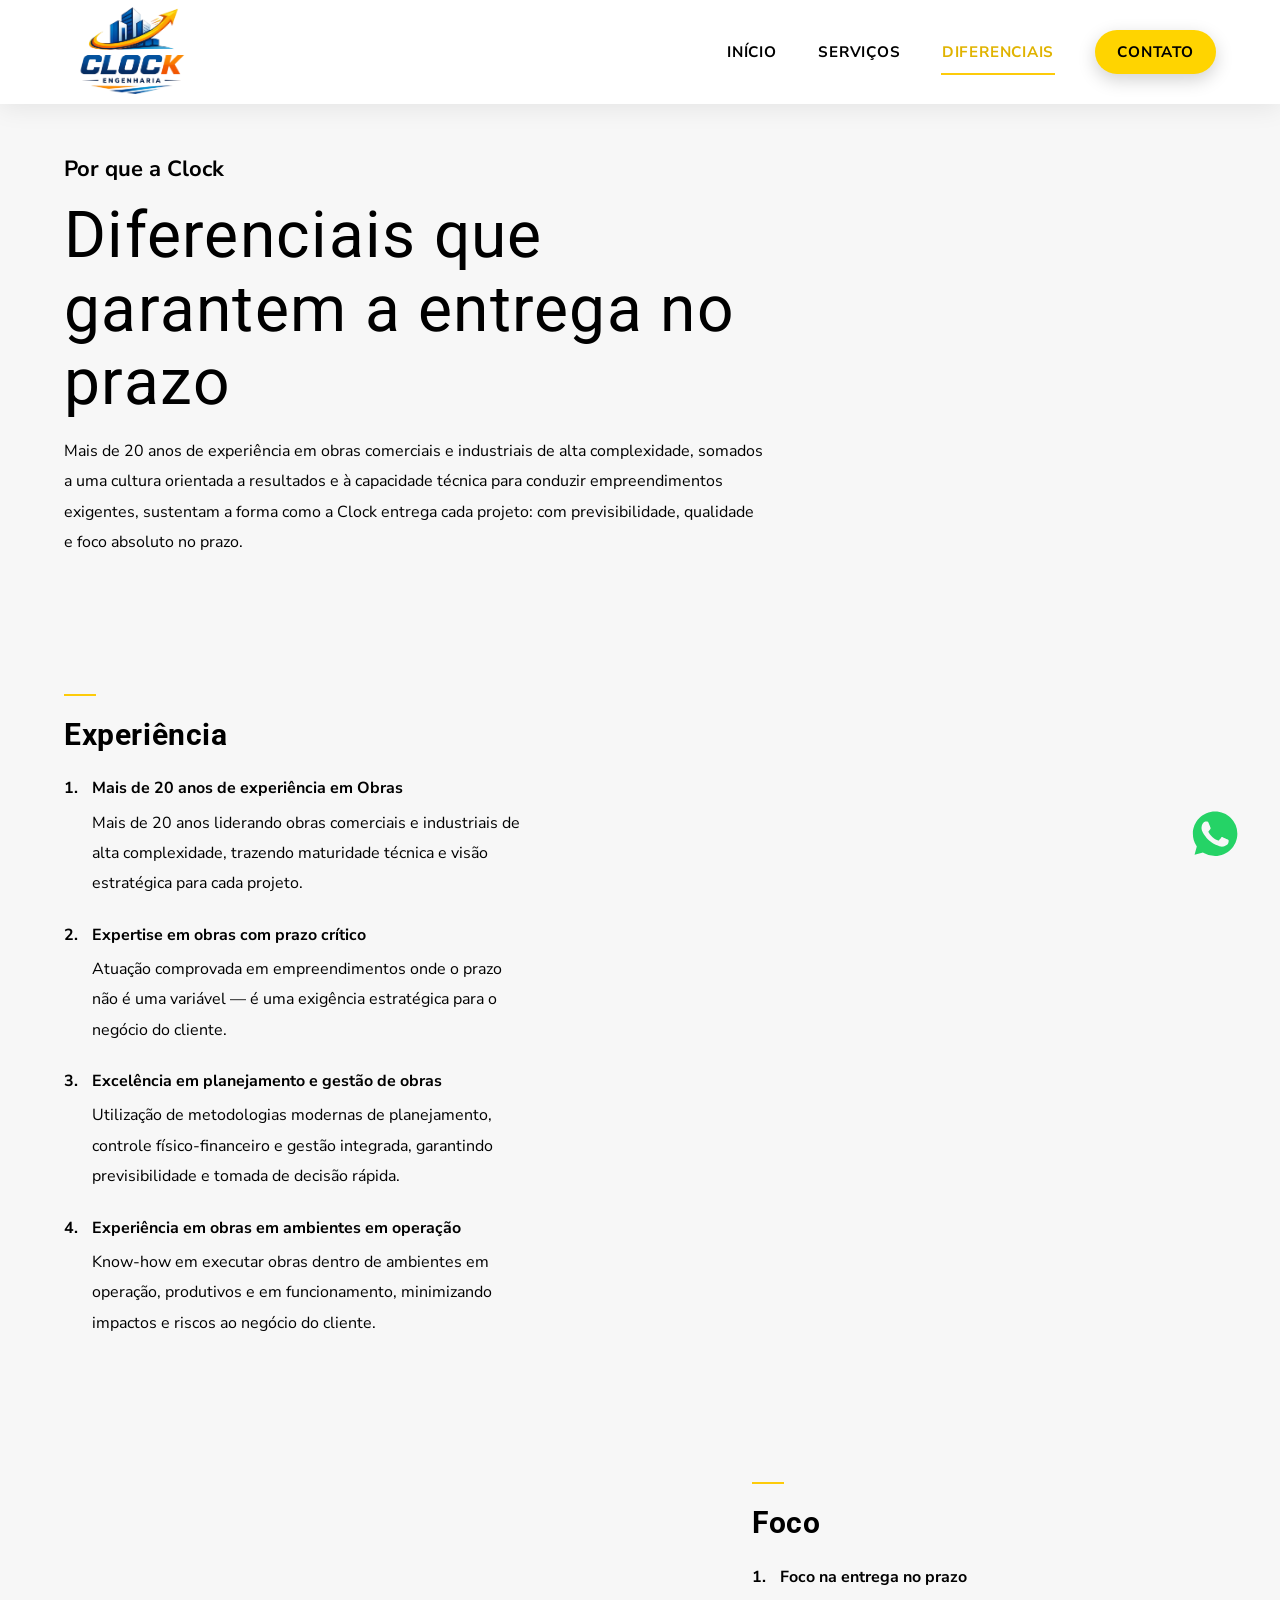
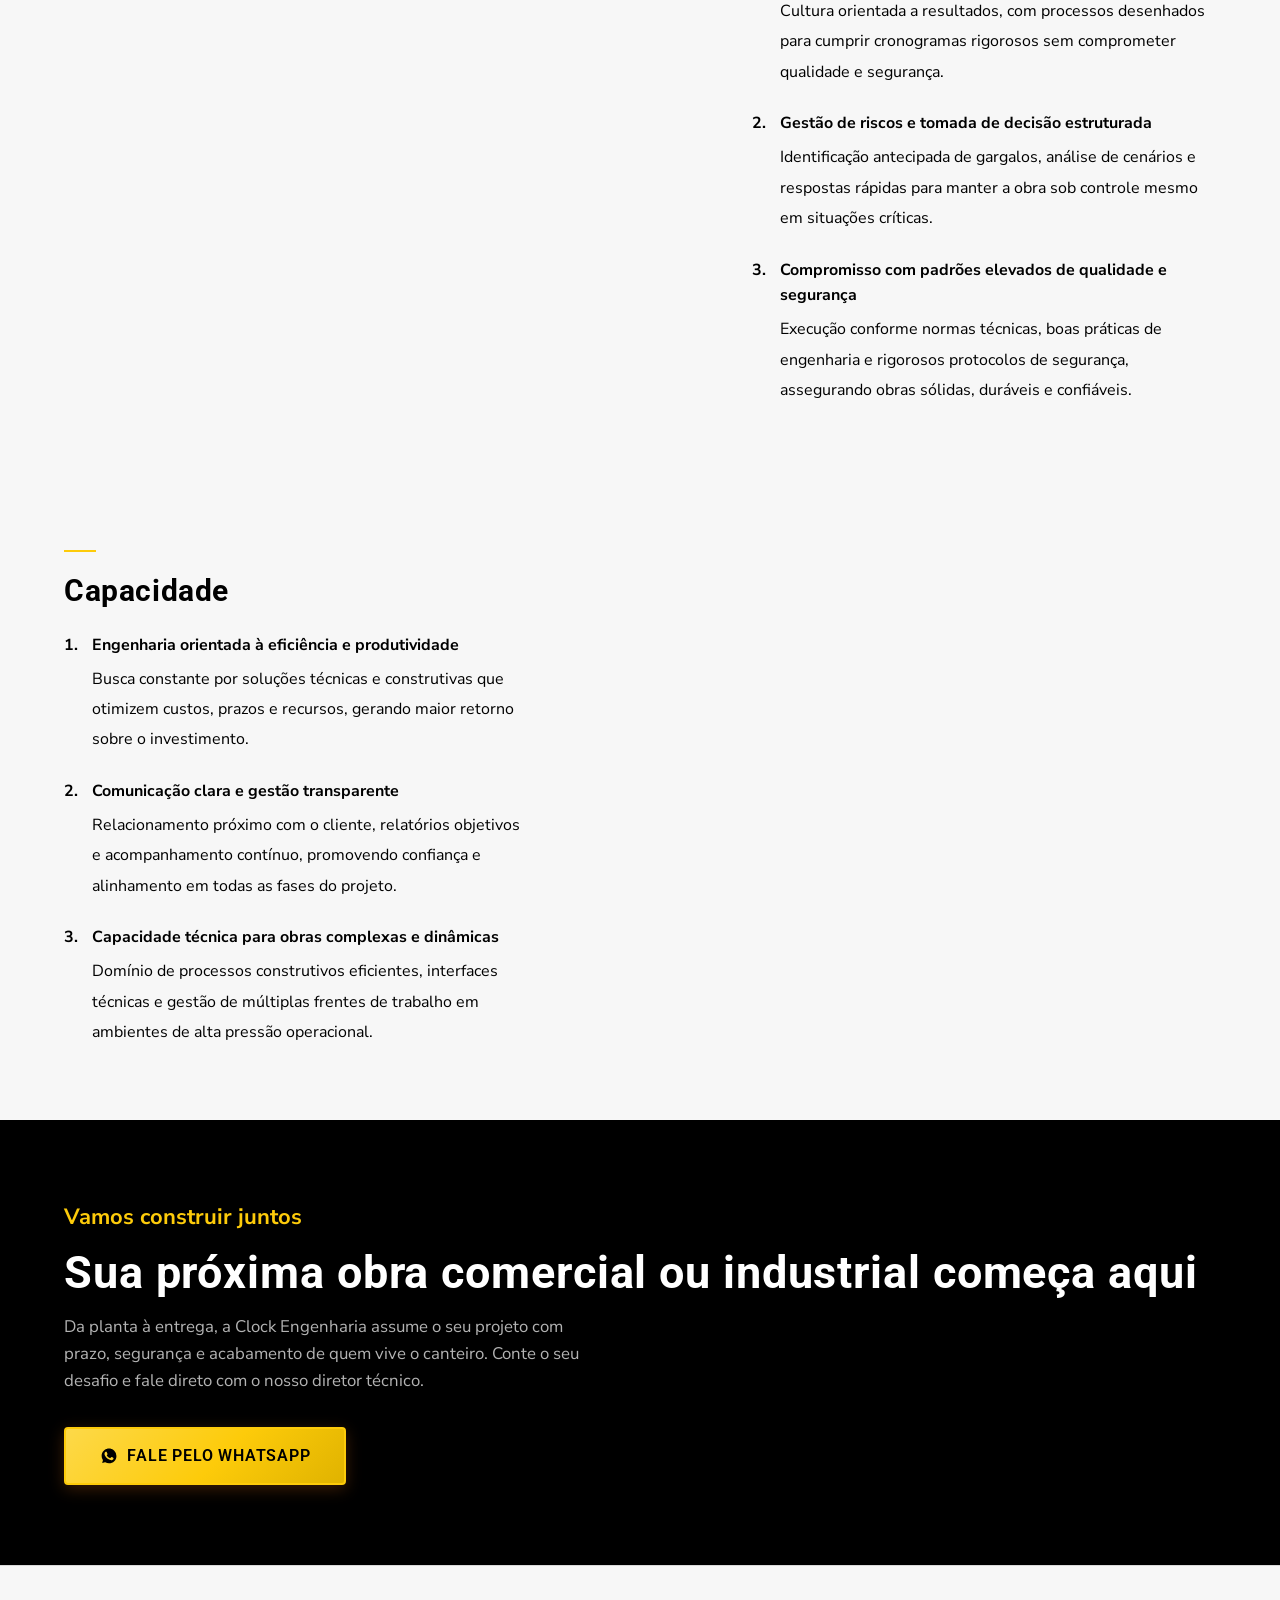
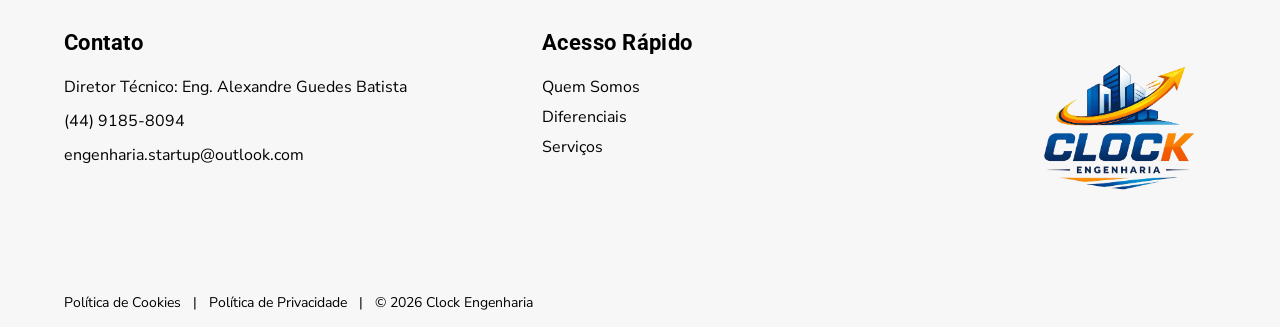
==== diferenciais.html @ aec85f7a "v2.4.1" ====
<!DOCTYPE html>
<html lang="pt-BR">
<head>
  <meta charset="UTF-8">
  <meta name="viewport" content="width=device-width, initial-scale=1">
  <title>Nossos Diferenciais — Clock Engenharia</title>
  <meta name="description" content="Conheça os diferenciais da Clock Engenharia: mais de 20 anos de experiência em obras comerciais e industriais, foco na entrega no prazo e capacidade técnica para obras complexas.">

  <!-- Google Fonts -->
  <link rel="preconnect" href="https://fonts.googleapis.com">
  <link rel="preconnect" href="https://fonts.gstatic.com" crossorigin>
  <link href="https://fonts.googleapis.com/css2?family=Roboto:wght@400;500;700;900&family=Nunito+Sans:wght@300;400;600;700;800&display=swap" rel="stylesheet">

  <!-- Estilos do tema -->
  <link rel="stylesheet" href="assets/css/style.css">
</head>
<body>

<!-- ══════════════════════════════════════
     HEADER
════════════════════════════════════════ -->
<header id="site-header">
  <div class="container">
    <div class="header-inner">

      <!-- Logo -->
      <a href="index.html" class="site-logo">
        <img src="assets/img/logo.png" alt="Clock Engenharia">
      </a>

      <!-- Navegação -->
      <nav class="main-nav" id="main-nav" aria-label="Menu principal">
        <ul>
          <li><a href="index.html#inicio">Início</a></li>
          <li><a href="servicos.html">Serviços</a></li>
          <li><a href="diferenciais.html" class="active">Diferenciais</a></li>
          <li><a href="https://wa.me/554491858094" class="nav-cta" target="_blank" rel="noopener">Contato</a></li>
        </ul>
      </nav>

      <!-- Mobile toggle -->
      <button class="menu-toggle" id="menu-toggle" aria-label="Abrir menu" aria-expanded="false">
        <span></span><span></span><span></span>
      </button>

    </div>
  </div>
</header>

<main id="main-content">

  <!-- ══════════════════════════════════════
       BANNER DA PÁGINA
  ════════════════════════════════════════ -->
  <section class="page-hero">
    <div class="container">
      <span class="section-tag">Por que a Clock</span>
      <h1 class="section-title">Diferenciais que garantem a entrega no prazo</h1>
      <p class="page-hero-subtitle">
        Mais de 20 anos de experiência em obras comerciais e industriais de alta complexidade,
        somados a uma cultura orientada a resultados e à capacidade técnica para conduzir
        empreendimentos exigentes, sustentam a forma como a Clock entrega cada projeto: com
        previsibilidade, qualidade e foco absoluto no prazo.
      </p>
    </div>
  </section>

  <!-- ══════════════════════════════════════
       EXPERIÊNCIA
  ════════════════════════════════════════ -->
  <section class="diferencial-block" id="experiencia">
    <div class="diferencial-grid">
      <div class="diferencial-text">
        <h3>Experiência</h3>
        <div class="diferencial-item">
          <strong>Mais de 20 anos de experiência em Obras</strong>
          <p>Mais de 20 anos liderando obras comerciais e industriais de alta complexidade, trazendo maturidade técnica e visão estratégica para cada projeto.</p>
        </div>
        <div class="diferencial-item">
          <strong>Expertise em obras com prazo crítico</strong>
          <p>Atuação comprovada em empreendimentos onde o prazo não é uma variável — é uma exigência estratégica para o negócio do cliente.</p>
        </div>
        <div class="diferencial-item">
          <strong>Excelência em planejamento e gestão de obras</strong>
          <p>Utilização de metodologias modernas de planejamento, controle físico-financeiro e gestão integrada, garantindo previsibilidade e tomada de decisão rápida.</p>
        </div>
        <div class="diferencial-item">
          <strong>Experiência em obras em ambientes em operação</strong>
          <p>Know-how em executar obras dentro de ambientes em operação, produtivos e em funcionamento, minimizando impactos e riscos ao negócio do cliente.</p>
        </div>
      </div>
      <div class="diferencial-media" role="img" aria-label="Obra comercial de grande porte — experiência Clock Engenharia">
        <div class="parallax-bg" style="background-image:url('assets/diferenciais/experiencia.jpg')"></div>
      </div>
    </div>
  </section>

  <!-- ══════════════════════════════════════
       FOCO
  ════════════════════════════════════════ -->
  <section class="diferencial-block diferencial-block--foco" id="foco">
    <div class="diferencial-grid diferencial-grid--reverse">
      <div class="diferencial-media" role="img" aria-label="Equipe em obra — foco na entrega Clock Engenharia">
        <div class="parallax-bg" style="background-image:url('assets/diferenciais/foco.jpg')"></div>
      </div>
      <div class="diferencial-text">
        <h3>Foco</h3>
        <div class="diferencial-item">
          <strong>Foco na entrega no prazo</strong>
          <p>Cultura orientada a resultados, com processos desenhados para cumprir cronogramas rigorosos sem comprometer qualidade e segurança.</p>
        </div>
        <div class="diferencial-item">
          <strong>Gestão de riscos e tomada de decisão estruturada</strong>
          <p>Identificação antecipada de gargalos, análise de cenários e respostas rápidas para manter a obra sob controle mesmo em situações críticas.</p>
        </div>
        <div class="diferencial-item">
          <strong>Compromisso com padrões elevados de qualidade e segurança</strong>
          <p>Execução conforme normas técnicas, boas práticas de engenharia e rigorosos protocolos de segurança, assegurando obras sólidas, duráveis e confiáveis.</p>
        </div>
      </div>
    </div>
  </section>

  <!-- ══════════════════════════════════════
       CAPACIDADE
  ════════════════════════════════════════ -->
  <section class="diferencial-block" id="capacidade">
    <div class="diferencial-grid">
      <div class="diferencial-text">
        <h3>Capacidade</h3>
        <div class="diferencial-item">
          <strong>Engenharia orientada à eficiência e produtividade</strong>
          <p>Busca constante por soluções técnicas e construtivas que otimizem custos, prazos e recursos, gerando maior retorno sobre o investimento.</p>
        </div>
        <div class="diferencial-item">
          <strong>Comunicação clara e gestão transparente</strong>
          <p>Relacionamento próximo com o cliente, relatórios objetivos e acompanhamento contínuo, promovendo confiança e alinhamento em todas as fases do projeto.</p>
        </div>
        <div class="diferencial-item">
          <strong>Capacidade técnica para obras complexas e dinâmicas</strong>
          <p>Domínio de processos construtivos eficientes, interfaces técnicas e gestão de múltiplas frentes de trabalho em ambientes de alta pressão operacional.</p>
        </div>
      </div>
      <div class="diferencial-media" role="img" aria-label="Obra industrial em execução — capacidade técnica Clock Engenharia">
        <div class="parallax-bg" style="background-image:url('assets/diferenciais/capacidade.jpg')"></div>
      </div>
    </div>
  </section>

  <!-- ══════════════════════════════════════
       CTA FINAL
  ════════════════════════════════════════ -->
  <section class="final-cta-section">
    <div class="container">
      <span class="section-tag">Vamos construir juntos</span>
      <h2>Sua próxima obra comercial ou industrial começa aqui</h2>
      <p>
        Da planta à entrega, a Clock Engenharia assume o seu projeto com prazo, segurança e
        acabamento de quem vive o canteiro. Conte o seu desafio e fale direto com o nosso
        diretor técnico.
      </p>
      <a href="https://wa.me/554491858094" class="btn btn-primary" target="_blank" rel="noopener">
        <svg width="18" height="18" viewBox="0 0 24 24" fill="currentColor"><path d="M17.472 14.382c-.297-.149-1.758-.867-2.03-.967-.273-.099-.471-.148-.67.15-.197.297-.767.966-.94 1.164-.173.199-.347.223-.644.075-.297-.15-1.255-.463-2.39-1.475-.883-.788-1.48-1.761-1.653-2.059-.173-.297-.018-.458.13-.606.134-.133.298-.347.446-.52.149-.174.198-.298.298-.497.099-.198.05-.371-.025-.52-.075-.149-.669-1.612-.916-2.207-.242-.579-.487-.5-.669-.51-.173-.008-.371-.01-.57-.01-.198 0-.52.074-.792.372-.272.297-1.04 1.016-1.04 2.479 0 1.462 1.065 2.875 1.213 3.074.149.198 2.096 3.2 5.077 4.487.709.306 1.262.489 1.694.625.712.227 1.36.195 1.871.118.571-.085 1.758-.719 2.006-1.413.248-.694.248-1.289.173-1.413-.074-.124-.272-.198-.57-.347M12.05 21.785h-.004a9.87 9.87 0 01-5.031-1.378l-.361-.214-3.741.982.998-3.648-.235-.374a9.86 9.86 0 01-1.51-5.26c.001-5.45 4.436-9.884 9.888-9.884 2.64 0 5.122 1.03 6.988 2.898a9.825 9.825 0 012.893 6.994c-.003 5.45-4.437 9.884-9.885 9.884"/></svg>
        Fale pelo WhatsApp
      </a>
    </div>
  </section>

  <!-- ══════════════════════════════════════
       CONTATO
  ════════════════════════════════════════ -->
  <section class="contato-section" id="contato">
    <div class="container">
      <div class="contato-inner">

        <div class="contato-col contato-col-info">
          <h3>Contato</h3>
          <p>Diretor Técnico: Eng. Alexandre Guedes Batista</p>
          <p>(44) 9185-8094</p>
          <p>engenharia.startup@outlook.com</p>
        </div>

        <div class="contato-col contato-col-links">
          <h3>Acesso Rápido</h3>
          <a href="index.html#sobre">Quem Somos</a>
          <a href="diferenciais.html">Diferenciais</a>
          <a href="servicos.html">Serviços</a>
        </div>

        <div class="contato-col contato-col-logo">
          <img src="assets/img/logo.png" alt="Clock Engenharia">
        </div>

      </div>
    </div>
  </section>

</main>

<!-- ══════════════════════════════════════
     FOOTER
════════════════════════════════════════ -->
<footer id="site-footer">
  <div class="container">
    <div class="footer-inner">
      <a href="#">Política de Cookies</a>
      <span class="footer-sep">|</span>
      <a href="#">Política de Privacidade</a>
      <span class="footer-sep">|</span>
      <p class="footer-copy">&copy; <span id="footer-year">2026</span> Clock Engenharia</p>
    </div>
  </div>
</footer>

<!-- Botão flutuante de contato -->
<a href="https://wa.me/554491858094" class="whatsapp-float" target="_blank" rel="noopener" aria-label="Falar no WhatsApp">
  <svg width="26" height="26" viewBox="0 0 24 24" fill="currentColor"><path d="M17.472 14.382c-.297-.149-1.758-.867-2.03-.967-.273-.099-.471-.148-.67.15-.197.297-.767.966-.94 1.164-.173.199-.347.223-.644.075-.297-.15-1.255-.463-2.39-1.475-.883-.788-1.48-1.761-1.653-2.059-.173-.297-.018-.458.13-.606.134-.133.298-.347.446-.52.149-.174.198-.298.298-.497.099-.198.05-.371-.025-.52-.075-.149-.669-1.612-.916-2.207-.242-.579-.487-.5-.669-.51-.173-.008-.371-.01-.57-.01-.198 0-.52.074-.792.372-.272.297-1.04 1.016-1.04 2.479 0 1.462 1.065 2.875 1.213 3.074.149.198 2.096 3.2 5.077 4.487.709.306 1.262.489 1.694.625.712.227 1.36.195 1.871.118.571-.085 1.758-.719 2.006-1.413.248-.694.248-1.289.173-1.413-.074-.124-.272-.198-.57-.347M12.05 21.785h-.004a9.87 9.87 0 01-5.031-1.378l-.361-.214-3.741.982.998-3.648-.235-.374a9.86 9.86 0 01-1.51-5.26c.001-5.45 4.436-9.884 9.888-9.884 2.64 0 5.122 1.03 6.988 2.898a9.825 9.825 0 012.893 6.994c-.003 5.45-4.437 9.884-9.885 9.884"/></svg>
</a>

<!-- Scripts -->
<script src="assets/js/main.js" defer></script>

</body>
</html>
---- assets/css/style.css ----
/* =============================================
   CLOCK ENGENHARIA — Site estático (HTML/CSS/JS)
   Design original — engenharia de alta performance.
   ============================================= */

/* --- Reset & Base --- */
*, *::before, *::after {
  box-sizing: border-box;
  margin: 0;
  padding: 0;
}

:root {
  --clock-primary:       #000000;   /* Preto — textos gerais, overlays */
  --clock-primary-light: #2A2A2A;
  --clock-blue-vivid:    #1D67CD;   /* Azul do ícone do WhatsApp flutuante */
  --clock-blue-light:    #B3CFE5;   /* Azul claro — fundo seção Foco / Obras Comerciais */
  --clock-accent:        #FDCB0A;   /* Amarelo/dourado — títulos, CTAs */
  --clock-accent-light:  #FDD949;
  --clock-accent-dark:   #E0B300;
  --clock-light:         #F7F7F7;   /* Fundo geral da página */
  --clock-gray:          #333333;
  --clock-dark:          #000000;
  --clock-white:         #FFFFFF;
  --clock-header-bg:     #FEFEFE;
  --clock-border:        #E5E5E5;
  --clock-nav-inactive:  #6E6E6E;   /* Cinza — aba de menu não ativa no header */

  --gradient-accent: linear-gradient(135deg, var(--clock-accent-light) 0%, var(--clock-accent) 55%, var(--clock-accent-dark) 100%);
  --gradient-dark:   linear-gradient(160deg, #111111 0%, #000000 100%);
  --gradient-blue:   linear-gradient(135deg, var(--clock-blue-light) 0%, var(--clock-blue-vivid) 100%);

  --font-display: 'Roboto', sans-serif;
  --font-body:    'Nunito Sans', sans-serif;

  --radius:    4px;
  --radius-lg: 10px;
  --shadow:    0 4px 24px rgba(0,0,0,0.12);
  --shadow-lg: 0 20px 50px rgba(0,0,0,0.22);
  --shadow-accent: 0 10px 30px rgba(253,203,10,0.35);
  --transition: 0.25s ease;

  --header-h: 104px;
}

html {
  font-size: 16px;
  scroll-behavior: smooth;
}

body {
  font-family: var(--font-body);
  color: var(--clock-primary);
  background: var(--clock-white);
  line-height: 1.6;
  -webkit-font-smoothing: antialiased;
  overflow-x: hidden;
}

/* O header agora é fixed (fora do fluxo). Na home o hero ocupa o topo
   por baixo dele (efeito transparente); nas demais páginas, como o
   header já nasce sólido, precisamos empurrar o conteúdo pra baixo na
   altura do header pra nada ficar escondido atrás dele. */
body:not(.page-home) #main-content {
  padding-top: var(--header-h);
}

/* --- Typography --- */
h1, h2, h3, h4, h5, h6 {
  font-family: var(--font-display);
  font-weight: 700;
  line-height: 1.15;
  letter-spacing: 0.02em;
  color: var(--clock-primary);
}

h1 { font-size: clamp(2.4rem, 5vw, 4rem); }
h2 { font-size: clamp(1.8rem, 3.5vw, 2.8rem); }
h3 { font-size: clamp(1.3rem, 2.5vw, 1.8rem); }

p { margin-bottom: 1rem; color: var(--clock-gray); }

a {
  color: var(--clock-accent);
  text-decoration: none;
  transition: color var(--transition);
}
a:hover { color: var(--clock-accent-dark); }

img { max-width: 100%; height: auto; display: block; }

/* --- Layout --- */
.container {
  width: 100%;
  max-width: 1200px;
  margin: 0 auto;
  padding: 0 1.5rem;
}

section { padding: 5rem 0; position: relative; }

/* --- Buttons --- */
.btn {
  display: inline-flex;
  align-items: center;
  gap: 0.6rem;
  padding: 0.9rem 2.1rem;
  border-radius: var(--radius);
  font-family: var(--font-display);
  font-size: 1rem;
  font-weight: 600;
  letter-spacing: 0.05em;
  text-transform: uppercase;
  cursor: pointer;
  transition: all var(--transition);
  border: 2px solid transparent;
}

.btn svg { flex-shrink: 0; transition: transform var(--transition); }

.btn-primary {
  background: var(--gradient-accent);
  color: var(--clock-primary);
  border-color: var(--clock-accent);
  box-shadow: 0 4px 16px rgba(237,115,24,0.25);
}
.btn-primary:hover {
  color: var(--clock-primary);
  transform: translateY(-3px);
  box-shadow: var(--shadow-accent);
}

.btn-outline {
  background: rgba(255,255,255,0.04);
  color: var(--clock-white);
  border-color: rgba(255,255,255,0.5);
  backdrop-filter: blur(4px);
}
.btn-outline:hover {
  background: var(--clock-white);
  color: var(--clock-primary);
  border-color: var(--clock-white);
}
.btn-outline:hover svg { transform: translateX(4px); }

/* --- Header / Navigation ---
   Fica fixo (flutuando sobre o conteúdo) e começa transparente no topo
   da home — deixando o vídeo/imagem do hero aparecer atrás dele. Ao
   rolar a página (classe .scrolled, alternada via main.js) ou em
   qualquer página que não seja a home (sem hero escuro por trás), o
   header assume fundo branco com leve blur e sombra para continuar
   legível. */
#site-header {
  position: fixed;
  top: 0;
  left: 0;
  right: 0;
  z-index: 999;
  height: var(--header-h);
  display: flex;
  align-items: center;
  background: transparent;
  box-shadow: none;
  transition: background-color 0.35s ease, box-shadow 0.35s ease, backdrop-filter 0.35s ease;
}

#site-header.scrolled,
body:not(.page-home) #site-header {
  background: rgba(255, 255, 255, 0.92);
  backdrop-filter: saturate(180%) blur(10px);
  -webkit-backdrop-filter: saturate(180%) blur(10px);
  box-shadow: 0 4px 24px rgba(0,0,0,0.08);
}

.header-inner {
  position: relative;
  display: flex;
  align-items: center;
  justify-content: space-between;
}

.site-logo {
  display: inline-flex;
  align-items: center;
}

.site-logo img {
  height: calc(var(--header-h) * 1.3);
  width: auto;
  display: block;
  border-radius: 12px;
  padding: 0;
  background: transparent;
}

.site-logo .logo-text {
  font-family: var(--font-display);
  font-size: 1.6rem;
  font-weight: 800;
  color: var(--clock-primary);
  letter-spacing: 0.08em;
}

.site-logo .logo-text span {
  color: var(--clock-accent);
}

.main-nav ul {
  display: flex;
  align-items: center;
  gap: 2.5rem;
  list-style: none;
}

.main-nav a {
  position: relative;
  display: inline-flex;
  align-items: center;
  width: auto;
  font-family: var(--font-body);
  font-size: 0.95rem;
  font-weight: 700;
  letter-spacing: 0.05em;
  text-transform: uppercase;
  color: var(--clock-white);
  background: transparent;
  padding: 0.4rem 0.05rem;
  transition: color 0.35s ease;
}

.main-nav a::after {
  content: '';
  position: absolute;
  left: 0;
  right: 0;
  bottom: -4px;
  height: 2px;
  background: var(--clock-accent);
  transform: scaleX(0);
  transform-origin: left;
  transition: transform 0.3s ease;
}

.main-nav a:hover::after,
.main-nav a.active::after {
  transform: scaleX(1);
}

.main-nav a:hover,
.main-nav a.active {
  color: var(--clock-accent);
}

/* Header sólido (rolado ou fora da home): texto do menu em tom escuro
   para manter contraste sobre o fundo branco. */
#site-header.scrolled .main-nav a,
body:not(.page-home) .main-nav a {
  color: var(--clock-primary);
}
#site-header.scrolled .main-nav a:hover,
#site-header.scrolled .main-nav a.active,
body:not(.page-home) .main-nav a:hover,
body:not(.page-home) .main-nav a.active {
  color: var(--clock-accent-dark);
}

/* Botão de contato (WhatsApp) — mesmo box do menu, aparência de pílula */
.main-nav a.nav-cta {
  padding: 0.6rem 1.4rem;
  color: var(--clock-primary);
  background: #ffd400;
  border-radius: 999px;
  box-shadow: 0 6px 18px rgba(0, 0, 0, 0.18);
  transition: background-color 0.25s ease, transform 0.25s ease, box-shadow 0.25s ease, color 0.25s ease;
}

/* Sem o sublinhado animado dos demais itens */
.main-nav a.nav-cta::after { display: none; }

.main-nav a.nav-cta:hover,
.main-nav a.nav-cta.active,
#site-header.scrolled .main-nav a.nav-cta,
#site-header.scrolled .main-nav a.nav-cta:hover,
body:not(.page-home) .main-nav a.nav-cta,
body:not(.page-home) .main-nav a.nav-cta:hover {
  color: var(--clock-primary);
}

.main-nav a.nav-cta:hover {
  background: #ffdd33;
  transform: translateY(-2px);
  box-shadow: 0 10px 24px rgba(0, 0, 0, 0.22);
}

/* Mobile menu toggle */
.menu-toggle {
  display: none;
  flex-direction: column;
  gap: 5px;
  cursor: pointer;
  padding: 12px;
  background: var(--clock-accent);
  border: none;
  border-radius: 999px;
  box-shadow: 0 4px 14px rgba(0,0,0,0.16);
}
.menu-toggle span {
  display: block;
  width: 22px;
  height: 2px;
  background: var(--clock-primary);
  transition: all var(--transition);
}

/* --- Hero Section --- */
.hero-section {
  position: relative;
  height: 100vh;
  min-height: 640px;
  display: flex;
  align-items: flex-end;
  justify-content: center;
  overflow: hidden;
  background: #000000;
}

/* Vídeo de fundo do hero: cortado como cover, sem distorcer, igual a uma
   imagem de fundo comum. Enquanto o vídeo não carrega, aparece o fundo
   preto da .hero-section como fallback. */
.hero-video {
  position: absolute;
  inset: 0;
  width: 100%;
  height: 100%;
  object-fit: cover;
  object-position: center;
}

.hero-overlay {
  position: absolute;
  inset: 0;
  z-index: 1;
  /* Um pouco mais escuro que antes: além de dar contraste pro texto,
     ajuda a disfarçar qualquer imperfeição/ruído do vídeo de fundo. */
  background: linear-gradient(180deg, rgba(0,0,0,0.35) 0%, rgba(0,0,0,0.75) 100%);
}

.hero-content {
  position: relative;
  z-index: 2;
  max-width: 820px;
  padding-bottom: 3.5rem;
}

.hero-title {
  color: var(--clock-white);
  margin-bottom: 2rem;
  font-size: 60px;
  font-weight: 700;
  line-height: 84px;
}
.hero-title span { white-space: nowrap; }

.hero-btn {
  display: inline-flex;
  align-items: center;
  justify-content: center;
  width: 421px;
  max-width: 100%;
  height: 68px;
  background: rgba(0,0,0,0.5);
  border: 0.8px solid #FFFFFF;
  color: var(--clock-white);
  font-family: var(--font-body);
  font-size: 22px;
  font-weight: 700;
  transition: border-color 0.4s, background-color 0.4s;
}
.hero-btn:hover {
  background: rgba(0,0,0,0.75);
  border-color: var(--clock-accent);
  color: var(--clock-white);
}

/* --- Section Headers --- */
.section-header {
  margin-bottom: 3.5rem;
  max-width: 640px;
}

.section-tag {
  display: inline-block;
  font-family: var(--font-body);
  font-size: 1.375rem;
  font-weight: 700;
  color: var(--clock-primary);
  margin-bottom: 0.75rem;
}

.section-title {
  font-weight: 400;
}

.section-subtitle {
  margin-top: 1.25rem;
  font-size: 1rem;
  line-height: 1.7;
}

/* --- Diferenciais --- */
.diferenciais-header {
  background: var(--clock-light);
  padding: 3.5rem 0;
}
.diferenciais-header .section-title { color: var(--clock-accent); }

.diferencial-block {
  background: var(--clock-light);
  padding: 0;
}
.diferencial-grid {
  display: grid;
  grid-template-columns: 45% 55%;
  align-items: stretch;
}
.diferencial-grid--reverse { grid-template-columns: 55% 45%; }

.diferencial-text {
  display: flex;
  flex-direction: column;
  justify-content: center;
  counter-reset: diferencial-counter;
  padding: 4.5rem 3rem 4.5rem max(1.5rem, calc((100vw - 1200px) / 2 + 1.5rem));
}
.diferencial-grid--reverse .diferencial-text {
  padding: 4.5rem max(1.5rem, calc((100vw - 1200px) / 2 + 1.5rem)) 4.5rem 3rem;
}

.diferencial-text h3 {
  position: relative;
  font-size: 1.9rem;
  font-weight: 700;
  color: var(--clock-primary);
  padding-top: 1.5rem;
  margin-bottom: 1.5rem;
}
.diferencial-text h3::before {
  content: '';
  position: absolute;
  top: 0;
  left: 0;
  width: 32px;
  height: 2px;
  background: var(--clock-accent);
}

.diferencial-item {
  position: relative;
  counter-increment: diferencial-counter;
  padding-left: 1.75rem;
  margin-bottom: 1.5rem;
}
.diferencial-item:last-child { margin-bottom: 0; }
.diferencial-item::before {
  content: counter(diferencial-counter) '.';
  position: absolute;
  left: 0;
  top: 0;
  font-weight: 700;
  color: var(--clock-primary);
}

.diferencial-item strong {
  display: block;
  font-size: 1rem;
  font-weight: 700;
  color: var(--clock-primary);
  margin-bottom: 0.35rem;
}

.diferencial-item p {
  font-size: 1rem;
  line-height: 1.9;
  color: var(--clock-primary);
  margin-bottom: 0;
}

.diferencial-media {
  position: relative;
  min-height: 420px;
  overflow: hidden;
  background: transparent;
}

.parallax-bg {
  position: absolute;
  inset: 0;
  background-size: contain;
  background-position: center;
  background-repeat: no-repeat;
  will-change: transform;
}

/* --- Quem Somos --- */
.sobre-section {
  position: relative;
  overflow: hidden;
  min-height: 90vh;
  display: flex;
  align-items: center;
  background: #000000;
}

.sobre-bg {
  position: absolute;
  inset: -10% 0;
  background-image: url('../home/quem-somos-bg.jpg');
  background-size: cover;
  background-position: center;
  background-attachment: fixed;
}

.sobre-overlay {
  position: absolute;
  inset: 0;
  background: linear-gradient(90deg, rgba(0,0,0,0.75) 0%, rgba(0,0,0,0.45) 55%, rgba(0,0,0,0.15) 100%);
}

.sobre-section .container {
  position: relative;
  z-index: 1;
}

.sobre-text {
  max-width: 700px;
}

.sobre-text .section-title {
  color: var(--clock-accent);
  font-weight: 700;
  font-size: 2.75rem;
  letter-spacing: 0.02em;
  margin-bottom: 1.5rem;
}

.sobre-text p {
  color: #ffffff;
  font-size: 1rem;
  line-height: 1.9;
  margin-bottom: 0;
}

/* --- Serviços --- */
.servicos-section {
  background: var(--clock-light);
}

.servicos-header {
  display: flex;
  align-items: center;
  justify-content: space-between;
  gap: 2rem;
  margin-bottom: 3.5rem;
}
.servicos-header-text { max-width: 640px; }
.servicos-header .section-title { color: var(--clock-blue-vivid); }

.btn-leiamais {
  display: inline-flex;
  align-items: center;
  justify-content: center;
  flex-shrink: 0;
  width: 200px;
  height: 60px;
  background: var(--clock-accent);
  border: 0.8px solid var(--clock-accent);
  color: #000000;
  font-family: var(--font-body);
  font-size: 1rem;
  font-weight: 400;
  transition: border-color 0.4s, background-color 0.4s;
}
.btn-leiamais:hover {
  background: var(--clock-accent-dark);
  border-color: var(--clock-accent-dark);
  color: #000000;
}

.servicos-grid {
  display: grid;
  grid-template-columns: repeat(3, 1fr);
  gap: 1.5rem;
}

.servico-card {
  display: flex;
  flex-direction: column;
  align-items: flex-start;
  gap: 1.5rem;
  background: var(--clock-white);
  padding: 2.5rem;
  border-radius: var(--radius-lg);
  transition: transform var(--transition), box-shadow var(--transition);
}
.servico-card:hover {
  transform: translateY(-4px);
  box-shadow: var(--shadow);
}

.servico-icon {
  display: block;
  width: 56px;
  height: 56px;
  color: var(--clock-accent);
}
.servico-icon svg { width: 100%; height: 100%; }

.servico-nome {
  font-family: var(--font-body);
  font-size: 1.25rem;
  font-weight: 700;
  color: #000000;
  line-height: 1.4;
  transition: color var(--transition);
}
.servico-card:hover .servico-nome { color: var(--clock-accent-dark); }

/* Resumo curto dentro do card (usado no resumo de Diferenciais na home) */
.servico-desc {
  font-family: var(--font-body);
  font-size: 0.98rem;
  font-weight: 400;
  color: var(--clock-gray);
  line-height: 1.7;
  margin-top: -0.4rem;
}

/* O resumo de Diferenciais reaproveita o layout de Serviços, mas mantém
   o título em amarelo/dourado como era na seção original. */
.diferenciais-summary .section-title { color: var(--clock-accent); }

/* --- Galeria (seção) --- */
.galeria-section {
  background: var(--clock-light);
  padding: 5rem 0;
}

.galeria-section .section-title { color: var(--clock-accent); }

/* =============================================
   CARROSSEL
   ============================================= */
.carousel {
  position: relative;
  max-width: 1680px;
  margin: 3rem auto 0;
  padding: 0 4.5rem;
}

.carousel-viewport {
  overflow: hidden;
}

.carousel-track {
  display: flex;
  align-items: center;
  gap: 0;
  transition: transform 0.55s cubic-bezier(0.4, 0, 0.2, 1);
  will-change: transform;
}

/* Durante o "salto" invisível do loop infinito, desliga toda animação
   (deslize da trilha + zoom/opacidade dos slides) para a costura não
   piscar nem dar pop no slide do centro. */
.carousel-track.no-anim,
.carousel-track.no-anim .carousel-slide {
  transition: none !important;
}

.carousel-slide {
  position: relative;
  flex: 0 0 33.3333%;
  height: 380px;
  background: #0a1420;
  border-radius: 0;
  overflow: hidden;
  box-shadow: none;
  transform: scale(0.78);
  opacity: 0.55;
  z-index: 1;
  transition: transform 0.55s cubic-bezier(0.4, 0, 0.2, 1),
              opacity 0.55s cubic-bezier(0.4, 0, 0.2, 1);
}

.carousel-slide img {
  width: 100%;
  height: 100%;
  object-fit: cover;
  display: block;
}

/* Só a foto em destaque no centro aparece em escala cheia e inteira
   (sem cortes); as demais ficam reduzidas e só parcialmente visíveis.
   A largura fica livre (flex-basis auto) para a foto conseguir manter
   a altura de destaque sem sobrar tarja preta em cima/embaixo — se
   precisar ficar um pouco mais larga que a coluna, sem problema. */
.carousel-slide--active {
  flex: 0 0 auto;
  width: auto;
  height: 420px;
  align-self: center;
  transform: scale(1);
  opacity: 1;
  z-index: 3;
  background: transparent;
  box-shadow: 0 20px 45px rgba(0,0,0,0.35);
}

.carousel-slide--active img {
  width: auto;
  height: 100%;
  max-width: none;
  object-fit: contain;
}

/* Botões prev/next */
.carousel-btn {
  position: absolute;
  top: 50%;
  transform: translateY(-50%);
  z-index: 4;
  width: 48px;
  height: 48px;
  display: flex;
  align-items: center;
  justify-content: center;
  background: rgba(255,255,255,0.85);
  border: 1px solid rgba(0,0,0,0.15);
  color: #000000;
  border-radius: 50%;
  cursor: pointer;
  transition: all var(--transition);
}
.carousel-btn:hover {
  background: var(--clock-accent);
  color: #000000;
  border-color: var(--clock-accent);
}
.carousel-btn svg { width: 24px; height: 24px; }
.carousel-btn--prev { left: 0.5rem; }
.carousel-btn--next { right: 0.5rem; }

/* Dots */
.carousel-dots {
  display: flex;
  justify-content: center;
  flex-wrap: wrap;
  gap: 0.5rem;
  margin-top: 1.5rem;
}

.carousel-dot {
  width: 10px;
  height: 10px;
  border-radius: 50%;
  border: none;
  background: rgba(0,0,0,0.2);
  cursor: pointer;
  padding: 0;
  transition: all var(--transition);
}
.carousel-dot:hover { background: rgba(0,0,0,0.4); }
.carousel-dot.active {
  background: var(--clock-accent);
  transform: scale(1.3);
}

/* Estado vazio / carregando */
.carousel-empty {
  padding: 4rem 1rem;
  text-align: center;
  color: rgba(0,0,0,0.5);
  font-family: var(--font-display);
  letter-spacing: 0.05em;
}

/* =============================================
   PÁGINA DE SERVIÇOS (servicos.html)
   ============================================= */
.page-hero {
  min-height: 425px;
  display: flex;
  align-items: center;
  background: var(--clock-light);
  padding: 3rem 0;
}
.page-hero .section-title { color: #000000; max-width: 720px; }
.page-hero-subtitle {
  max-width: 700px;
  color: #000000;
  font-size: 1rem;
  line-height: 1.9;
  margin-top: 1rem;
}

.servico-detail-section { background: var(--clock-light); padding: 0; }

.servico-detail-grid {
  display: grid;
  grid-template-columns: 55% 45%;
  align-items: stretch;
}
.servico-detail-section.reverse .servico-detail-grid { grid-template-columns: 45% 55%; }

.servico-detail-media {
  order: 1;
  position: relative;
  overflow: hidden;
  background: transparent;
}
.servico-detail-media img {
  display: block;
  width: 100%;
  height: 100%;
  object-fit: contain;
  object-position: center;
}
.servico-detail-text {
  order: 2;
  display: flex;
  flex-direction: column;
  justify-content: center;
  padding: 4.5rem 3rem 4.5rem max(1.5rem, calc((100vw - 1200px) / 2 + 1.5rem));
}
.servico-detail-section.reverse .servico-detail-media { order: 2; }
.servico-detail-section.reverse .servico-detail-text   {
  order: 1;
  padding: 4.5rem max(1.5rem, calc((100vw - 1200px) / 2 + 1.5rem)) 4.5rem 3rem;
}

.servico-detail-number {
  font-family: var(--font-display);
  font-size: 3rem;
  font-weight: 900;
  color: var(--clock-border);
  line-height: 1;
  margin-bottom: 0.5rem;
}

.servico-detail-text .section-title {
  position: relative;
  font-weight: 700;
  padding-top: 1.5rem;
}
.servico-detail-text .section-title::before {
  content: '';
  position: absolute;
  top: 0;
  left: 0;
  width: 32px;
  height: 2px;
  background: var(--clock-accent);
}

.servico-detail-text p { font-size: 1rem; line-height: 1.75; }

.servico-detail-list {
  list-style: none;
  display: flex;
  flex-direction: column;
  gap: 0.65rem;
  margin: 1.25rem 0 0;
}
.servico-detail-list li {
  display: flex;
  gap: 0.6rem;
  align-items: flex-start;
  font-size: 0.92rem;
  color: var(--clock-gray);
  line-height: 1.5;
}
.servico-detail-list li::before {
  content: '▸';
  color: var(--clock-accent);
  font-size: 0.85rem;
  margin-top: 0.1rem;
  flex-shrink: 0;
}

/* Outras soluções */
.outras-solucoes {
  background: var(--gradient-dark);
  color: var(--clock-white);
}
.outras-solucoes .section-tag { color: var(--clock-accent); }
.outras-solucoes .section-title { color: var(--clock-white); }
.outras-solucoes .section-subtitle { color: rgba(255,255,255,0.65); }

.outras-solucoes-grid {
  display: flex;
  flex-wrap: wrap;
  justify-content: center;
  gap: 1rem;
  margin-top: 3rem;
}

.outras-solucoes-item {
  flex: 1 1 260px;
  display: flex;
  gap: 0.85rem;
  align-items: flex-start;
  background: rgba(255,255,255,0.05);
  border: 1px solid rgba(255,255,255,0.1);
  border-radius: var(--radius);
  padding: 1.1rem 1.3rem;
  transition: background var(--transition), border-color var(--transition);
}
.outras-solucoes-item:hover {
  background: rgba(255,255,255,0.09);
  border-color: rgba(237,115,24,0.4);
}
.outras-solucoes-item svg {
  width: 20px;
  height: 20px;
  stroke: var(--clock-accent);
  fill: none;
  stroke-width: 1.8;
  flex-shrink: 0;
  margin-top: 2px;
}
.outras-solucoes-item span {
  font-size: 0.92rem;
  color: rgba(255,255,255,0.85);
  line-height: 1.5;
}

/* CTA final da página de serviços */
.final-cta-section {
  background: var(--clock-primary);
  padding: 5rem 0;
}
.final-cta-section .section-tag { color: var(--clock-accent); }
.final-cta-section h2 { color: var(--clock-white); }
.final-cta-section p {
  color: rgba(255,255,255,0.7);
  max-width: 520px;
  margin: 1rem 0 2rem;
  font-size: 1.05rem;
}

@media (max-width: 900px) {
  .servico-detail-grid,
  .servico-detail-section.reverse .servico-detail-grid {
    grid-template-columns: 1fr;
  }
  .servico-detail-media,
  .servico-detail-section.reverse .servico-detail-media { order: 2; }
  .servico-detail-text,
  .servico-detail-section.reverse .servico-detail-text { order: 1; }
  .servico-detail-text,
  .servico-detail-section.reverse .servico-detail-text {
    padding: 3rem 1.5rem;
  }
}

/* --- Contato / Footer --- */
.contato-section {
  background: var(--clock-light);
  padding: 4rem 0;
  border-top: 1px solid rgba(0,0,0,0.12);
}

.contato-inner {
  display: grid;
  grid-template-columns: 1fr 1fr auto;
  gap: 3rem;
  align-items: start;
}

.contato-col-logo img {
  width: 196px;
  height: 198px;
  object-fit: contain;
}

.contato-col h3 {
  font-size: 1.375rem;
  font-weight: 700;
  color: #000000;
  margin-bottom: 1rem;
}

.contato-col p {
  color: #000000;
  font-size: 1rem;
  line-height: 1.9;
  margin-bottom: 0.25rem;
}

.contato-col-links {
  display: flex;
  flex-direction: column;
}
.contato-col-links a {
  color: #000000;
  font-size: 1rem;
  line-height: 1.9;
  transition: color var(--transition);
}
.contato-col-links a:hover { color: var(--clock-accent-dark); }

/* --- Botão flutuante do WhatsApp --- */
.whatsapp-float {
  position: fixed;
  right: 1.5rem;
  bottom: 1.5rem;
  z-index: 900;
  width: 82px;
  height: 84px;
  border-radius: 50%;
  background: radial-gradient(circle, rgba(0,0,0,0) 0%, rgba(0,0,0,0) 100%);
  color: #25D366;
  display: flex;
  align-items: center;
  justify-content: center;
  transition: background 0.2s, visibility 0.2s;
}
.whatsapp-float svg { width: 54px; height: 54px; transition: transform 0.2s; }
.whatsapp-float:hover {
  background: radial-gradient(circle, rgba(0,0,0,0.06) 0%, rgba(0,0,0,0.05) 15%, rgba(0,0,0,0.04) 30%, rgba(0,0,0,0.03) 45%, rgba(0,0,0,0.02) 60%, rgba(0,0,0,0.01) 80%, rgba(0,0,0,0) 100%);
  color: #25D366;
}
.whatsapp-float:hover svg {
  transform: scale(1.3);
}

/* --- Site Footer --- */
#site-footer {
  background: var(--clock-light);
  padding: 0 0 0.75rem;
}

.footer-inner {
  display: flex;
  align-items: center;
  justify-content: flex-start;
  gap: 0.75rem;
  flex-wrap: wrap;
}

.footer-inner a,
.footer-copy,
.footer-sep {
  font-size: 0.875rem;
  color: #000000;
  margin: 0;
}

.footer-inner a { transition: color var(--transition); }
.footer-inner a:hover { color: var(--clock-accent-dark); }

/* --- Animações de entrada (controladas via main.js) --- */
.diferencial-card, .servico-card, .sobre-grid, .hero-content {
  will-change: opacity, transform;
}

/* --- Responsive --- */
@media (max-width: 1024px) {
  .diferencial-grid,
  .diferencial-grid--reverse {
    grid-template-columns: 1fr;
  }
  .diferencial-text,
  .diferencial-grid--reverse .diferencial-text {
    padding: 3rem 1.5rem;
  }
  .diferencial-media { min-height: 320px; }
  .diferencial-grid--reverse .diferencial-media { order: 2; }
  .diferencial-grid--reverse .diferencial-text { order: 1; }
  .servicos-grid { grid-template-columns: 1fr 1fr; }
  .servicos-header { flex-wrap: wrap; }
  .carousel { padding: 0 3rem; }
  .carousel-slide { flex-basis: 50%; height: 320px; }
  .carousel-slide--active { height: 360px; }
}

@media (max-width: 768px) {
  :root { --header-h: 80px; }
  section { padding: 3.5rem 0; }

  .main-nav { display: none; }
  .menu-toggle { display: flex; }

  /* No dropdown mobile o botão mantém o visual de pílula amarela */
  .main-nav.open a.nav-cta {
    justify-content: center;
    margin-top: 0.4rem;
    color: var(--clock-primary);
    background: #ffd400;
  }
  .main-nav.open a.nav-cta:hover { background: #ffdd33; }

  .main-nav.open {
    display: flex;
    position: absolute;
    top: calc(100% + 0.75rem);
    right: 0;
    min-width: 200px;
    background: var(--clock-white);
    border-radius: var(--radius-lg);
    box-shadow: var(--shadow-lg);
    padding: 0.75rem;
    z-index: 999;
    animation: navDropdownIn 0.18s ease;
  }

  .main-nav.open ul {
    width: 100%;
    flex-direction: column;
    gap: 0.25rem;
    text-align: left;
    border: 0;
    background: transparent;
  }

  .main-nav.open a {
    width: 100%;
    justify-content: flex-start;
    font-size: 1rem;
    font-weight: 600;
    color: var(--clock-primary);
    padding: 0.75rem 1rem;
    border-radius: var(--radius);
    background: transparent;
  }
  .main-nav.open a:hover { background: var(--clock-light); }
  .main-nav.open a.active { color: var(--clock-accent); background: var(--clock-light); }

  @keyframes navDropdownIn {
    from { opacity: 0; transform: translateY(-6px); }
    to   { opacity: 1; transform: translateY(0); }
  }

  .hero-section { height: 100vh; min-height: 520px; }
  .hero-title { font-size: 36px; line-height: 50.4px; }
  .hero-title span { white-space: normal; }
  .hero-btn { width: 132px; height: 50px; font-size: 1rem; }
  .diferencial-grid,
  .diferencial-grid--reverse {
    grid-template-columns: 1fr;
  }
  .sobre-section { min-height: 70vh; }
  .sobre-bg { background-attachment: scroll; }
  .sobre-text .section-title { font-size: 2rem; }
  .servicos-grid { grid-template-columns: 1fr; }
  .servicos-header { align-items: flex-start; }
  .btn-leiamais { width: 100%; margin-top: 1.5rem; }
  .contato-inner { grid-template-columns: 1fr; gap: 2rem; }
  .footer-inner { flex-direction: column; align-items: center; text-align: center; gap: 0.4rem; }
  .footer-sep { display: none; }

  .carousel { padding: 0 2.25rem; }
  .carousel-slide { flex-basis: 50%; height: 220px; }
  .carousel-slide--active { height: 260px; }
  .carousel-btn { width: 40px; height: 40px; }
  .carousel-btn--prev { left: 0.25rem; }
  .carousel-btn--next { right: 0.25rem; }

  .whatsapp-float { right: 1rem; bottom: 1rem; width: 64px; height: 64px; }
  .whatsapp-float svg { width: 40px; height: 40px; }

  .site-logo img { height: calc(var(--header-h) * 1.3); }
}

@media (max-width: 480px) {
  .hero-actions { flex-direction: column; }
}
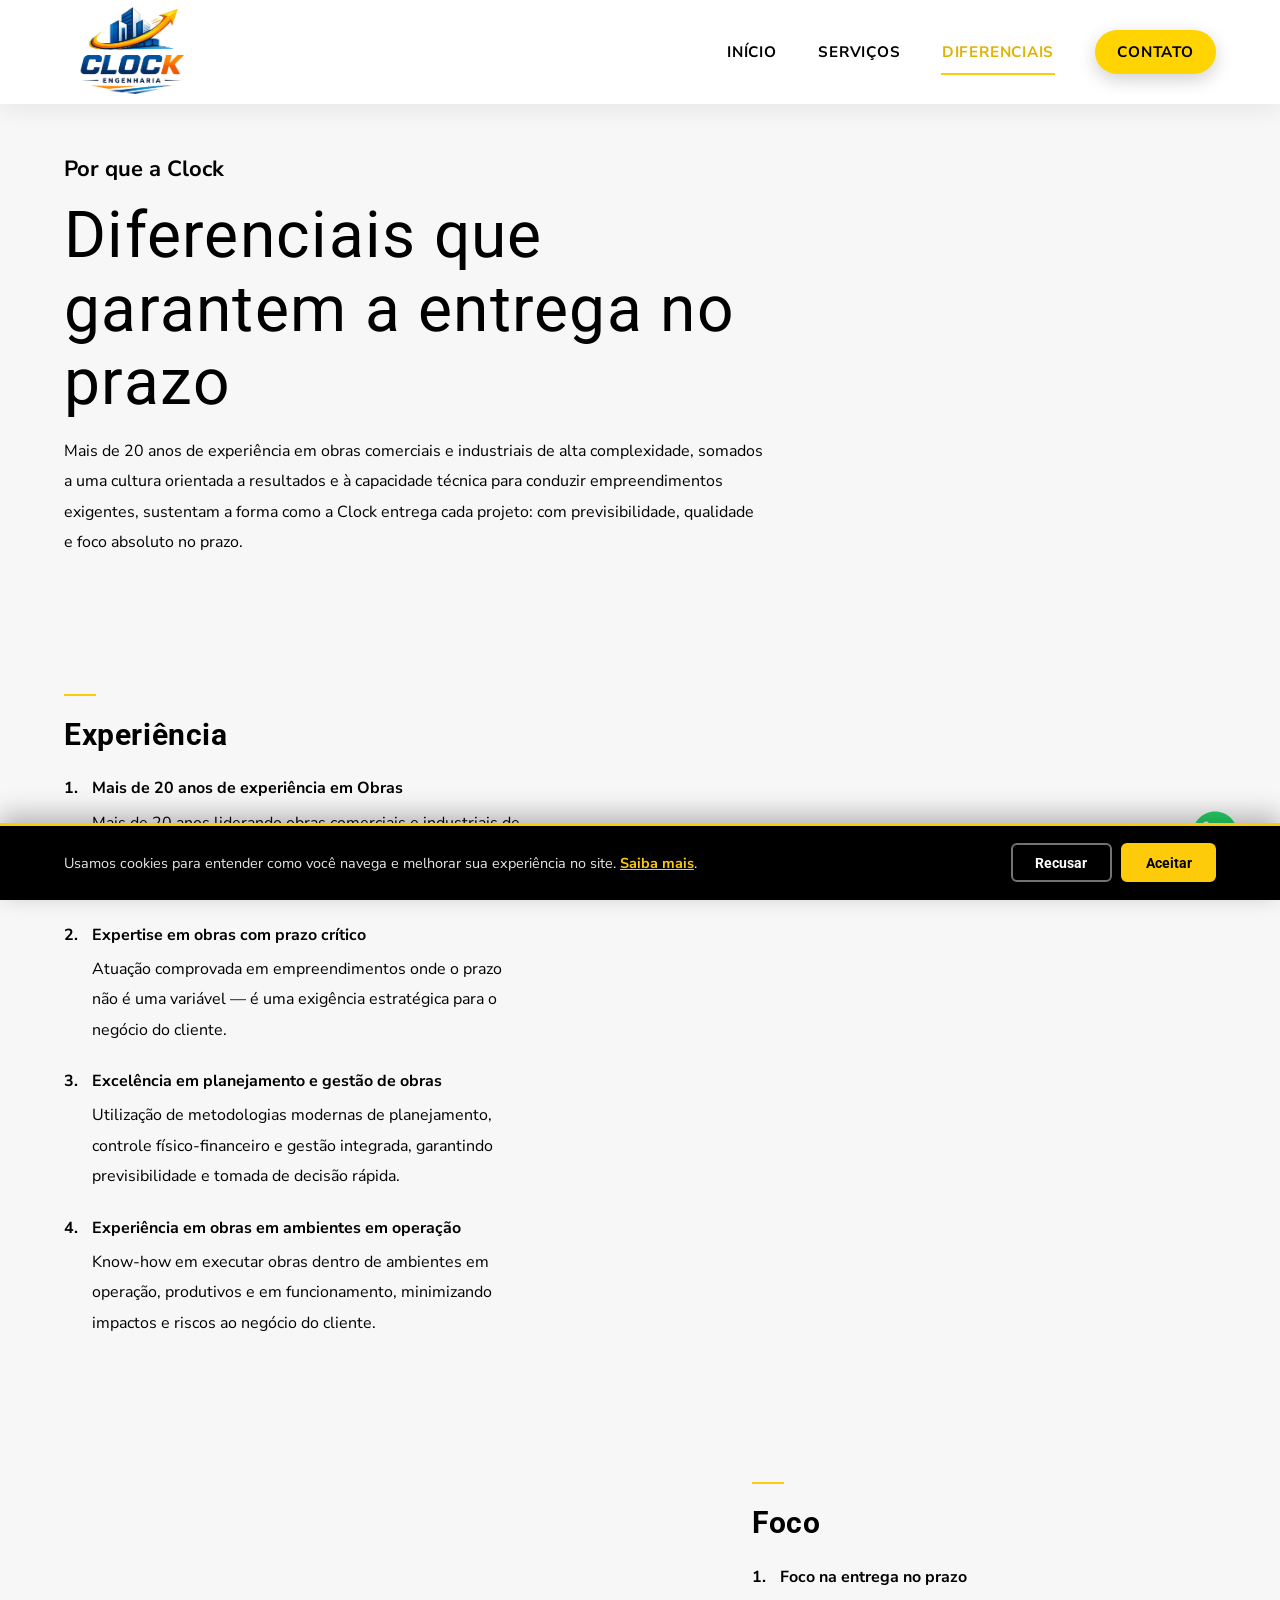
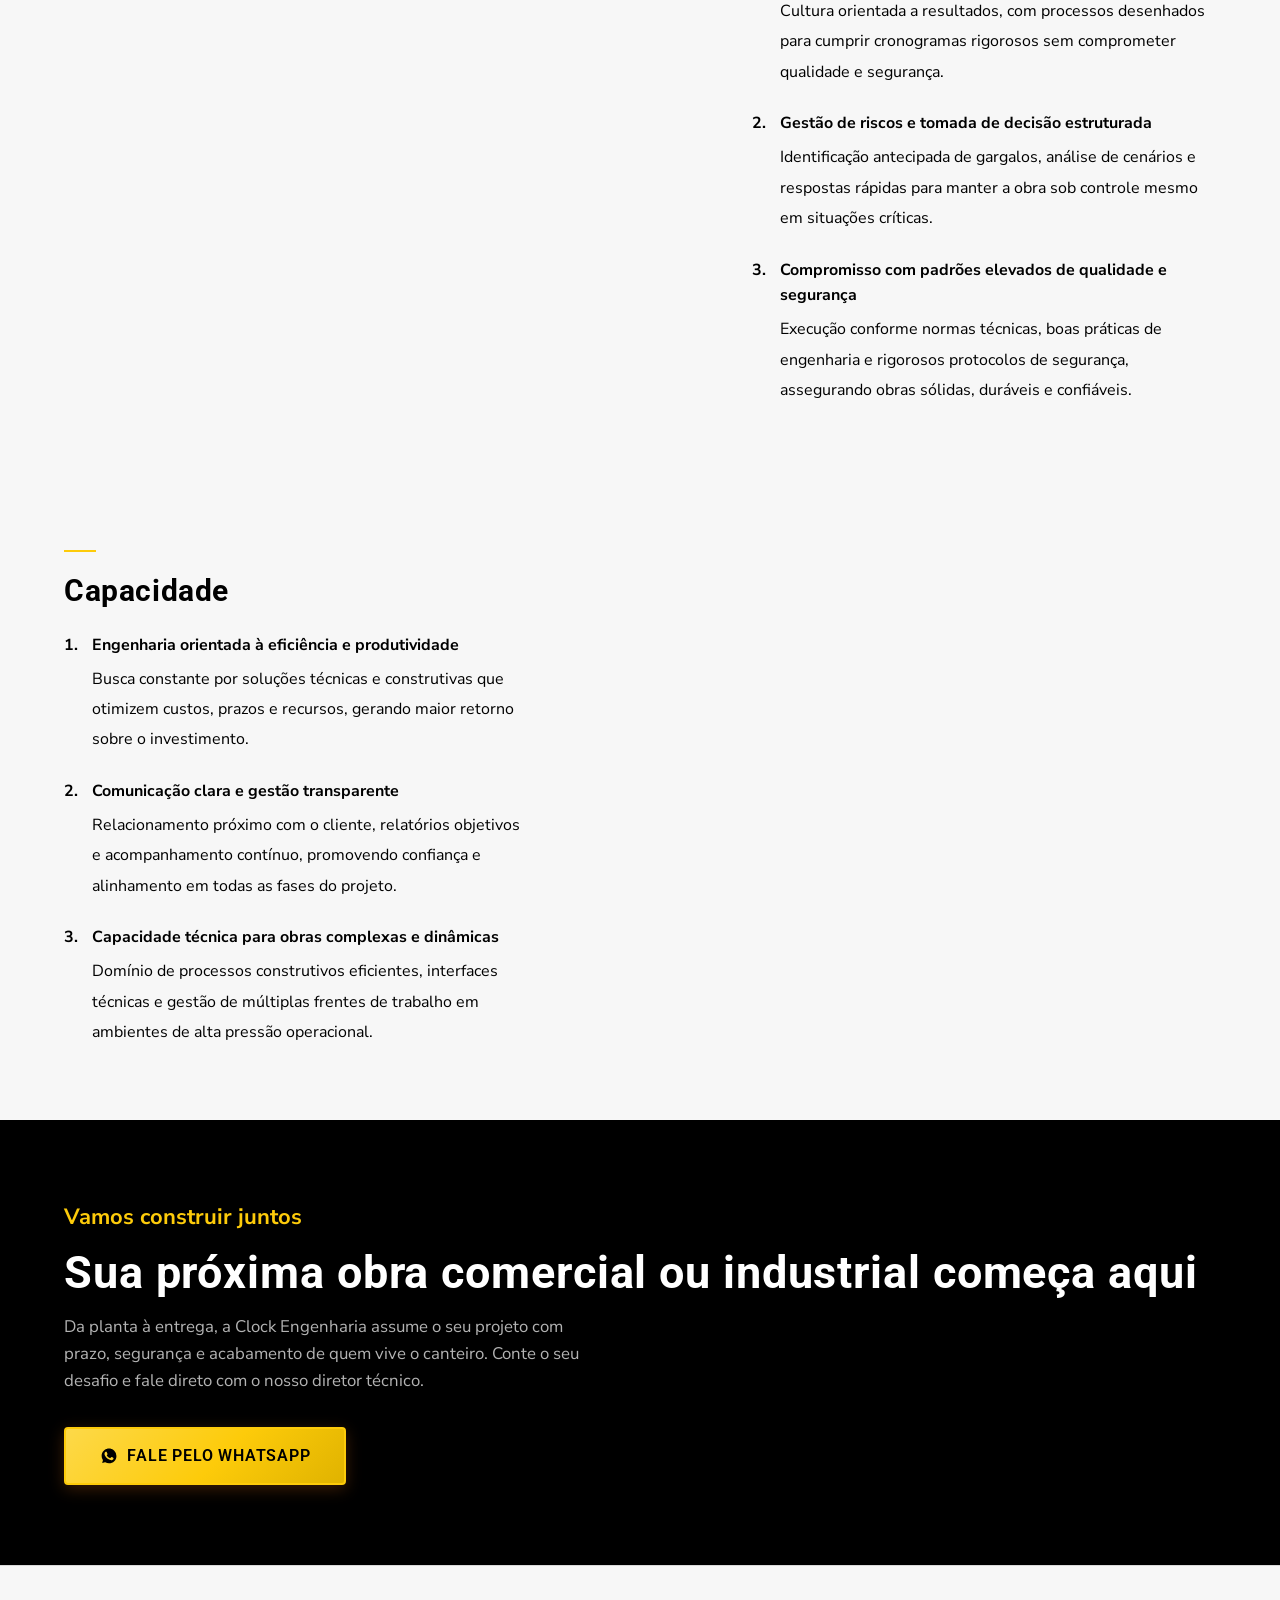
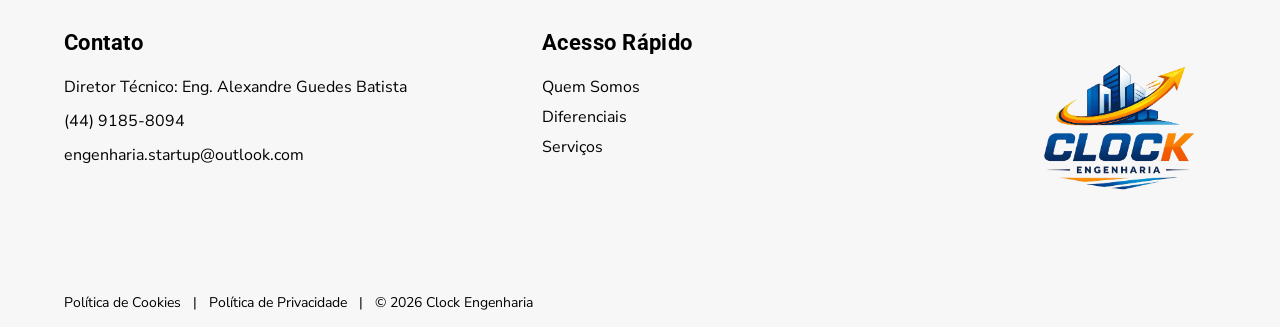
==== commit b8db7f19: "Adiciona Google Analytics 4 com consentimento de cookies (LGPD) - GA4 + Consent Mode v2 no <head> de" ====
--- a/diferenciais.html
+++ b/diferenciais.html
@@ -5,6 +5,26 @@
   <meta name="viewport" content="width=device-width, initial-scale=1">
   <title>Nossos Diferenciais — Clock Engenharia</title>
   <meta name="description" content="Conheça os diferenciais da Clock Engenharia: mais de 20 anos de experiência em obras comerciais e industriais, foco na entrega no prazo e capacidade técnica para obras complexas.">
+
+  <!-- ═══ Google Analytics 4 + Consent Mode v2 (LGPD) ═══
+       TROQUE os dois G-XXXXXXXXXX abaixo pelo seu Measurement ID do GA4.
+       Passo a passo em Adicionar/instalacao-google-analytics.md -->
+  <script>
+    window.dataLayer = window.dataLayer || [];
+    function gtag(){dataLayer.push(arguments);}
+    /* Por padrão nada é coletado até o visitante aceitar no banner de cookies */
+    gtag('consent', 'default', {
+      'analytics_storage': 'denied',
+      'ad_storage': 'denied',
+      'ad_user_data': 'denied',
+      'ad_personalization': 'denied'
+    });
+  </script>
+  <script async src="https://www.googletagmanager.com/gtag/js?id=G-XXXXXXXXXX"></script>
+  <script>
+    gtag('js', new Date());
+    gtag('config', 'G-XXXXXXXXXX');
+  </script>
 
   <!-- Google Fonts -->
   <link rel="preconnect" href="https://fonts.googleapis.com">
@@ -203,9 +223,9 @@
 <footer id="site-footer">
   <div class="container">
     <div class="footer-inner">
-      <a href="#">Política de Cookies</a>
+      <a href="politica-de-privacidade.html#cookies">Política de Cookies</a>
       <span class="footer-sep">|</span>
-      <a href="#">Política de Privacidade</a>
+      <a href="politica-de-privacidade.html">Política de Privacidade</a>
       <span class="footer-sep">|</span>
       <p class="footer-copy">&copy; <span id="footer-year">2026</span> Clock Engenharia</p>
     </div>
@@ -219,6 +239,7 @@
 
 <!-- Scripts -->
 <script src="assets/js/main.js" defer></script>
+<script src="assets/js/cookie-consent.js" defer></script>
 
 </body>
 </html>
--- a/assets/css/style.css
+++ b/assets/css/style.css
@@ -1175,3 +1175,116 @@
 @media (max-width: 480px) {
   .hero-actions { flex-direction: column; }
 }
+
+/* ══════════════════════════════════════
+   PÁGINA LEGAL (Política de Privacidade / Cookies)
+════════════════════════════════════════ */
+.legal-section { padding: 3.5rem 0 4.5rem; background: var(--clock-white); }
+.legal-content { max-width: 820px; margin: 0 auto; }
+.legal-content h2 {
+  font-size: 1.35rem;
+  color: var(--clock-primary);
+  margin: 2.4rem 0 0.9rem;
+  padding-bottom: 0.5rem;
+  border-bottom: 2px solid var(--clock-accent);
+}
+.legal-content h2:first-child { margin-top: 0; }
+.legal-content p,
+.legal-content li {
+  font-family: 'Nunito Sans', sans-serif;
+  color: var(--clock-gray);
+  line-height: 1.7;
+  font-size: 1rem;
+}
+.legal-content ul { margin: 0 0 1rem 1.25rem; }
+.legal-content li { margin-bottom: 0.5rem; }
+.legal-content a { color: var(--clock-blue-vivid); font-weight: 600; }
+.legal-content a:hover { color: var(--clock-accent-dark); }
+.legal-content strong { color: var(--clock-primary); }
+.legal-updated {
+  display: inline-block;
+  margin-top: 0.5rem;
+  font-size: 0.85rem;
+  color: var(--clock-nav-inactive);
+}
+
+/* ══════════════════════════════════════
+   BANNER DE COOKIES (LGPD / Consent Mode)
+════════════════════════════════════════ */
+.cookie-banner {
+  position: fixed;
+  left: 0;
+  right: 0;
+  bottom: 0;
+  z-index: 1000;                 /* acima do header (999) e do WhatsApp (900) */
+  background: var(--clock-primary);
+  color: var(--clock-white);
+  border-top: 3px solid var(--clock-accent);
+  box-shadow: 0 -8px 24px rgba(0, 0, 0, 0.28);
+  transform: translateY(100%);
+  transition: transform 0.4s ease;
+}
+.cookie-banner.is-visible { transform: translateY(0); }
+
+.cookie-banner-inner {
+  max-width: 1200px;
+  margin: 0 auto;
+  padding: 1.1rem 1.5rem;
+  display: flex;
+  flex-wrap: wrap;
+  align-items: center;
+  justify-content: space-between;
+  gap: 1rem 1.5rem;
+}
+
+.cookie-banner-text {
+  margin: 0;
+  flex: 1 1 320px;
+  font-family: 'Nunito Sans', sans-serif;
+  font-size: 0.9rem;
+  line-height: 1.55;
+  color: rgba(255, 255, 255, 0.9);
+}
+.cookie-banner-text a {
+  color: var(--clock-accent);
+  font-weight: 700;
+  text-decoration: underline;
+}
+.cookie-banner-text a:hover { color: var(--clock-accent-light); }
+
+.cookie-banner-actions {
+  display: flex;
+  gap: 0.6rem;
+  flex-shrink: 0;
+}
+
+.btn-cookie {
+  font-family: 'Roboto', sans-serif;
+  font-weight: 700;
+  font-size: 0.85rem;
+  padding: 0.6rem 1.4rem;
+  border-radius: 6px;
+  cursor: pointer;
+  transition: background 0.2s, color 0.2s, border-color 0.2s;
+}
+.btn-cookie--accept {
+  background: var(--clock-accent);
+  color: var(--clock-primary);
+  border: 2px solid var(--clock-accent);
+}
+.btn-cookie--accept:hover {
+  background: var(--clock-accent-light);
+  border-color: var(--clock-accent-light);
+}
+.btn-cookie--decline {
+  background: transparent;
+  color: var(--clock-white);
+  border: 2px solid rgba(255, 255, 255, 0.45);
+}
+.btn-cookie--decline:hover { border-color: var(--clock-white); }
+
+@media (max-width: 600px) {
+  .cookie-banner-inner { flex-direction: column; align-items: stretch; text-align: center; }
+  .cookie-banner-actions { justify-content: center; }
+  .btn-cookie { flex: 1; }
+}
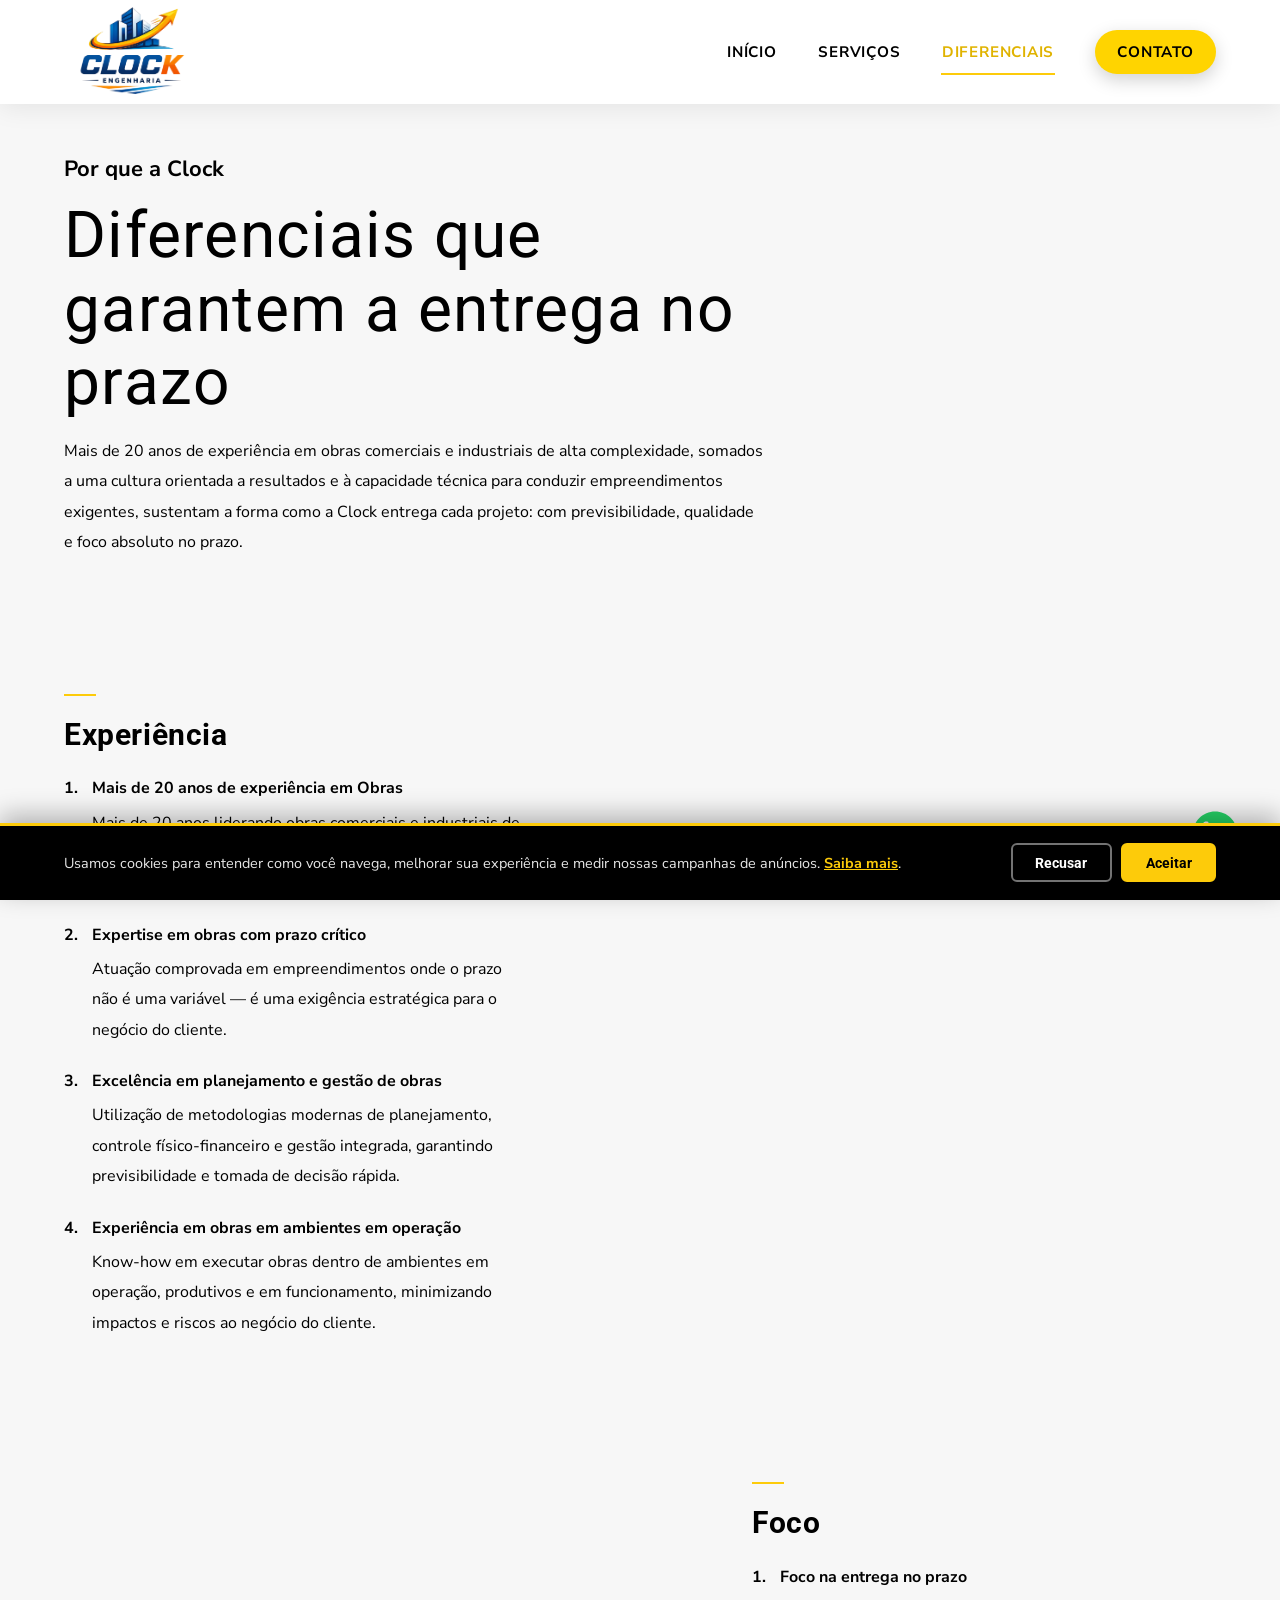
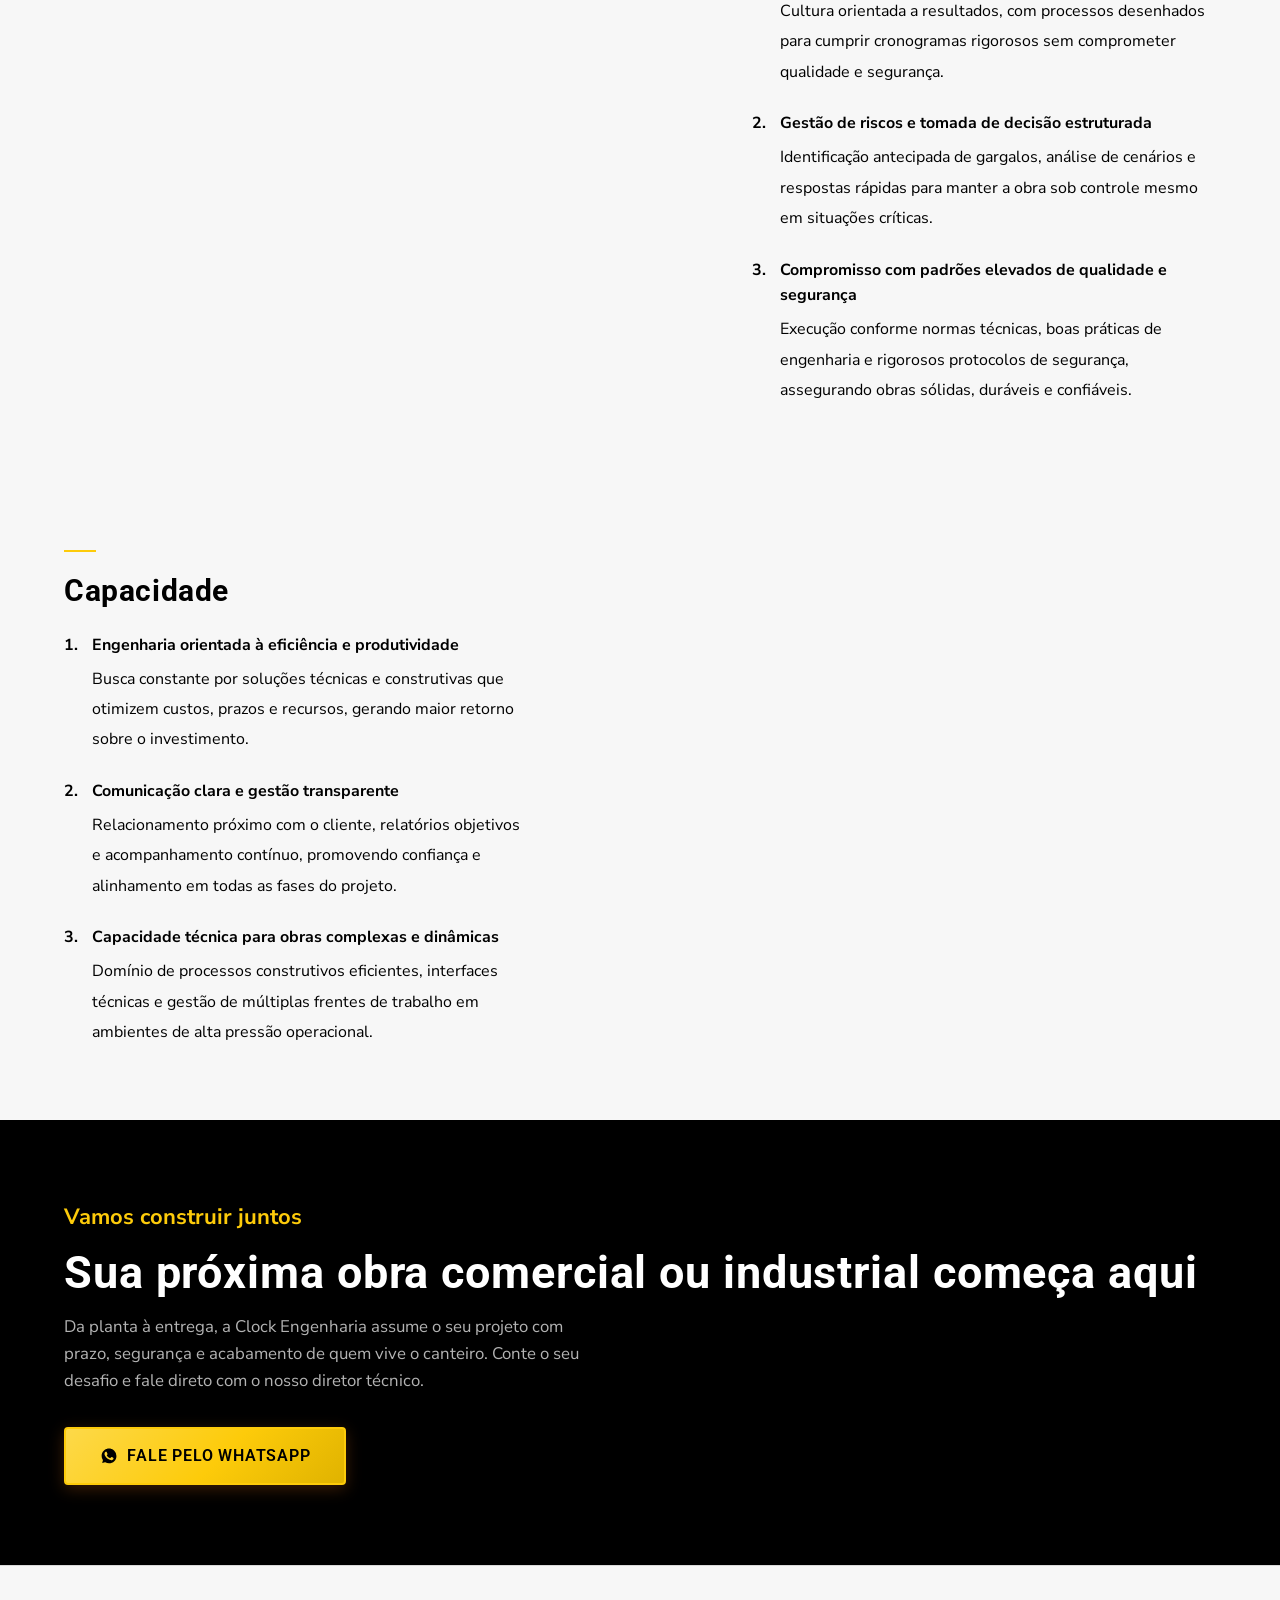
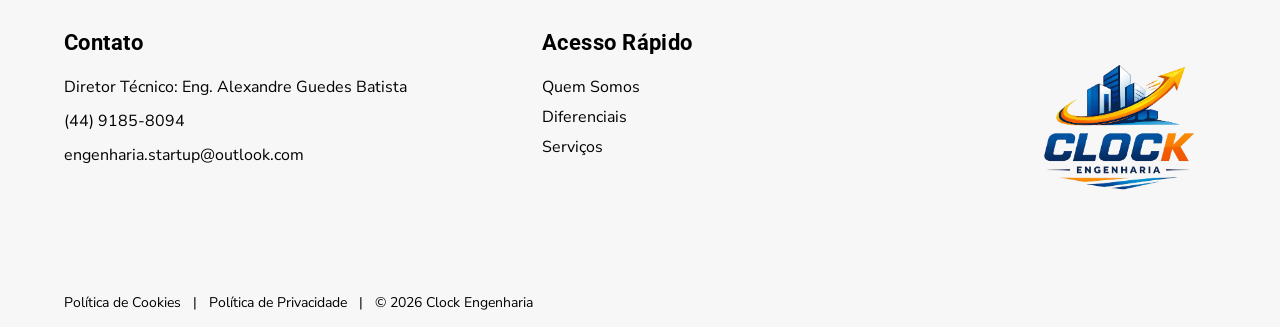
==== commit 89f6c94a: "v2.5 - Ativa o Google Analytics 4 com o Measurement ID real (G-QL83E8YFLQ) - Adiciona a tag do Googl" ====
--- a/diferenciais.html
+++ b/diferenciais.html
@@ -3,12 +3,16 @@
 <head>
   <meta charset="UTF-8">
   <meta name="viewport" content="width=device-width, initial-scale=1">
+
+  <!-- Favicon (logo da Clock) -->
+  <link rel="icon" type="image/png" href="assets/img/favicon.png">
+  <link rel="apple-touch-icon" href="assets/img/favicon.png">
   <title>Nossos Diferenciais — Clock Engenharia</title>
   <meta name="description" content="Conheça os diferenciais da Clock Engenharia: mais de 20 anos de experiência em obras comerciais e industriais, foco na entrega no prazo e capacidade técnica para obras complexas.">
 
   <!-- ═══ Google Analytics 4 + Consent Mode v2 (LGPD) ═══
-       TROQUE os dois G-XXXXXXXXXX abaixo pelo seu Measurement ID do GA4.
-       Passo a passo em Adicionar/instalacao-google-analytics.md -->
+       Measurement ID do GA4: G-QL83E8YFLQ (fluxo Web da propriedade da Clock). -->
+
   <script>
     window.dataLayer = window.dataLayer || [];
     function gtag(){dataLayer.push(arguments);}
@@ -20,10 +24,19 @@
       'ad_personalization': 'denied'
     });
   </script>
-  <script async src="https://www.googletagmanager.com/gtag/js?id=G-XXXXXXXXXX"></script>
+  <script async src="https://www.googletagmanager.com/gtag/js?id=G-QL83E8YFLQ"></script>
   <script>
     gtag('js', new Date());
-    gtag('config', 'G-XXXXXXXXXX');
+    gtag('config', 'G-QL83E8YFLQ');
+  </script>
+
+  <!-- ═══ Google Ads (gtag.js) ═══
+       Reaproveita o gtag() e o Consent Mode definidos acima: os cookies de
+       anúncio (ad_storage / ad_user_data / ad_personalization) só disparam
+       depois que o visitante clica "Aceitar" no banner (assets/js/cookie-consent.js). -->
+  <script async src="https://www.googletagmanager.com/gtag/js?id=AW-18353408222"></script>
+  <script>
+    gtag('config', 'AW-18353408222');
   </script>
 
   <!-- Google Fonts -->
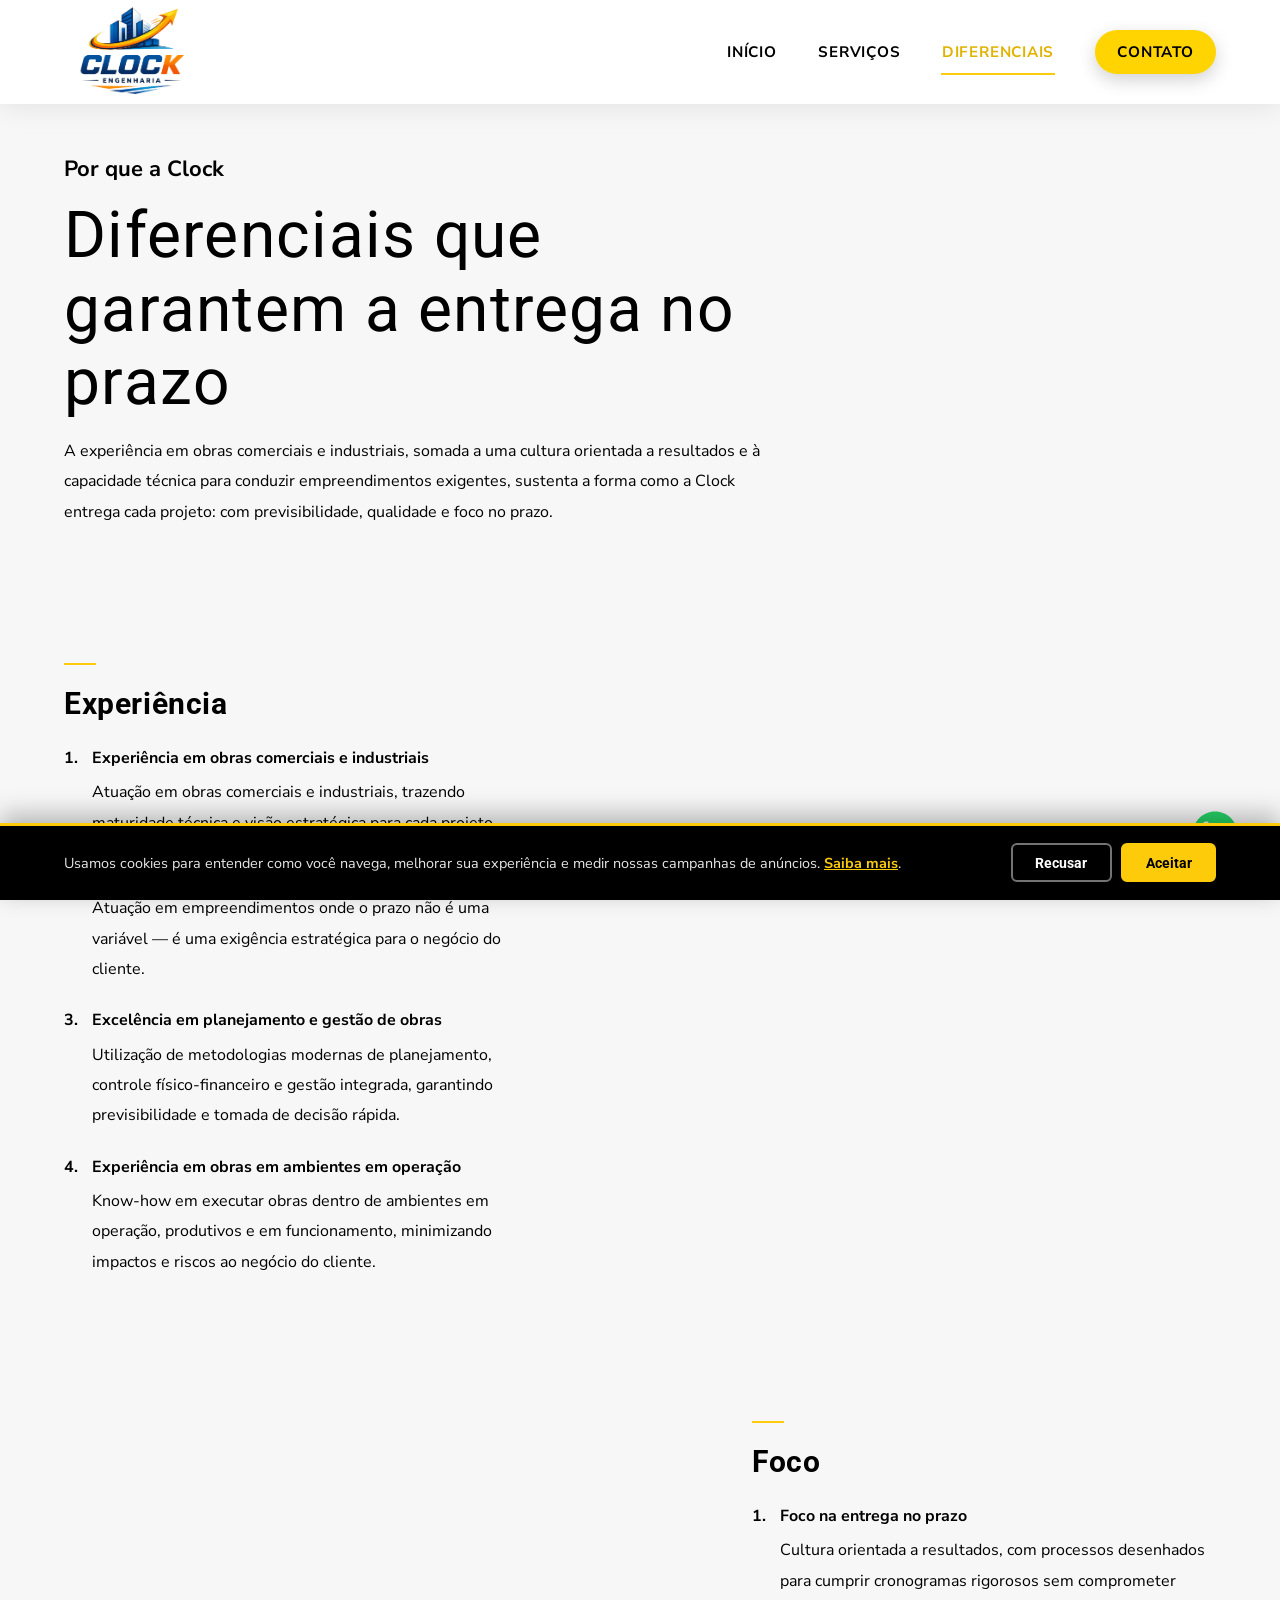
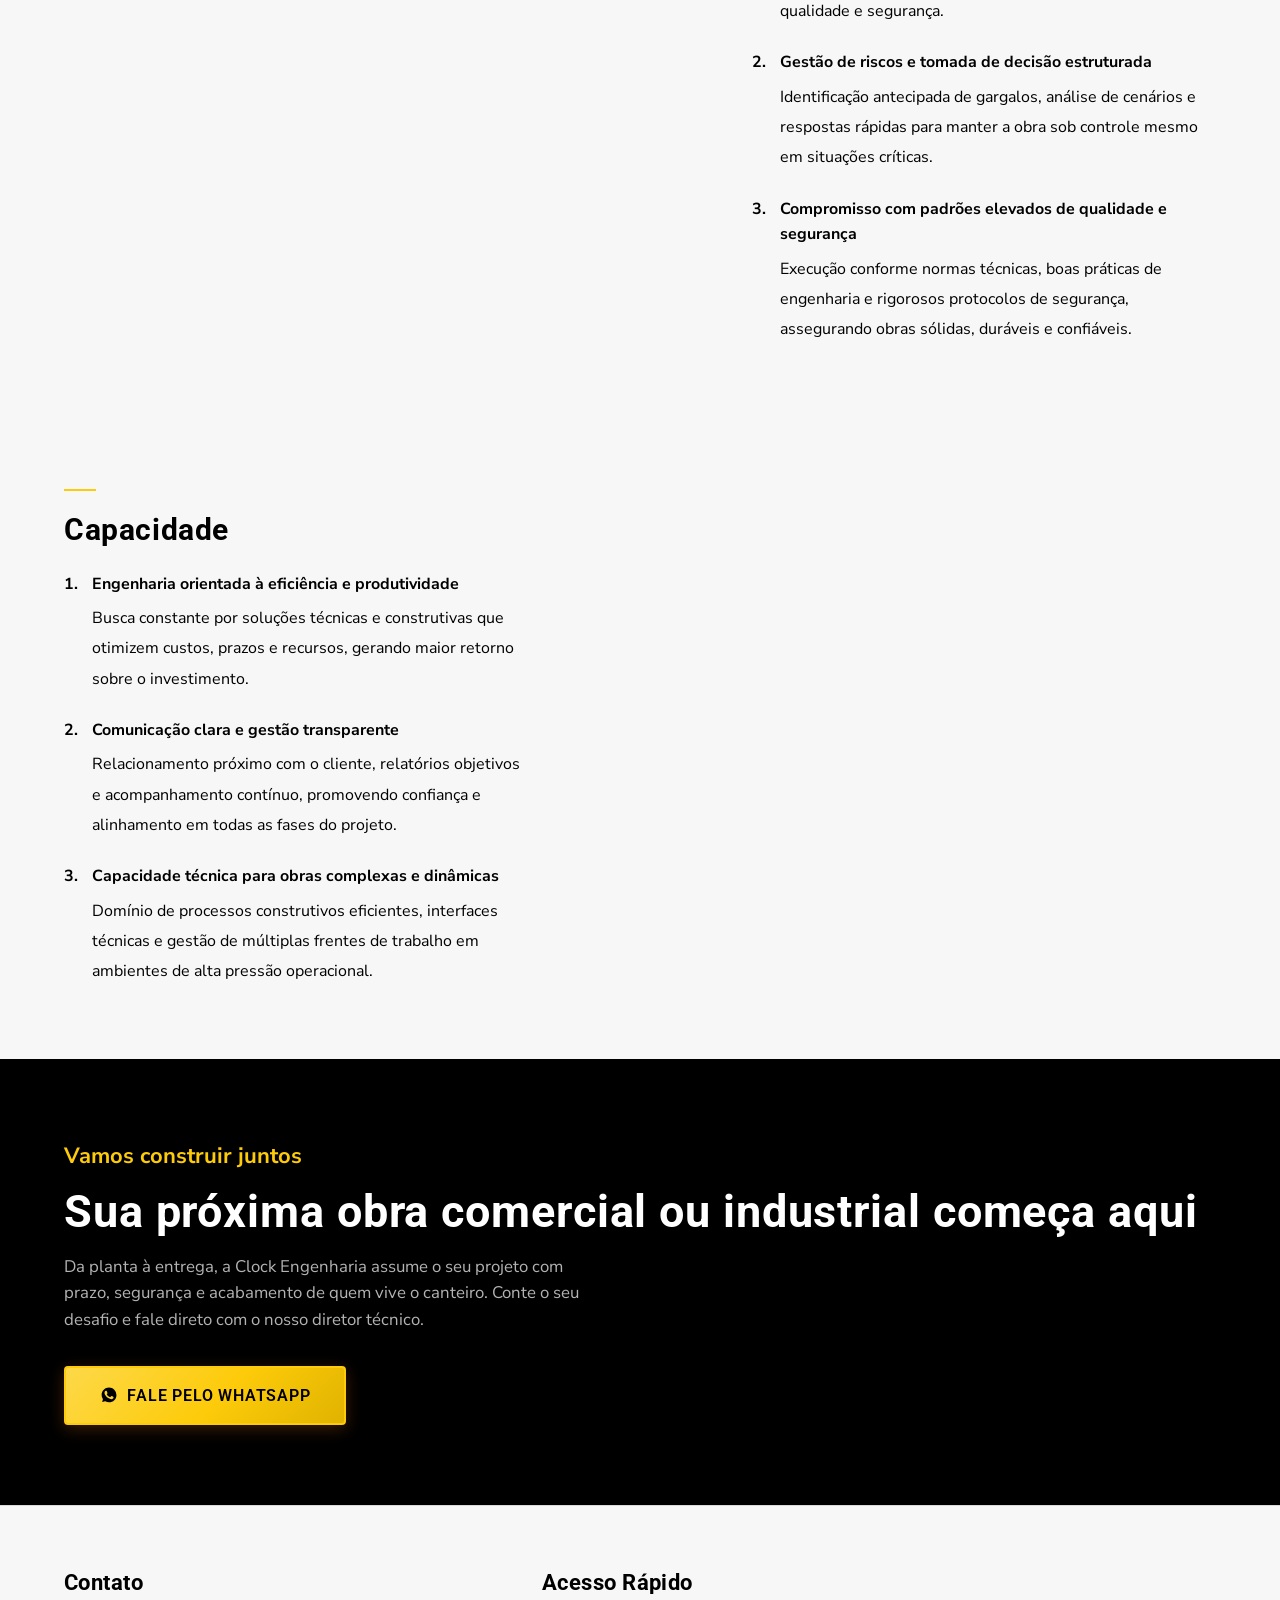
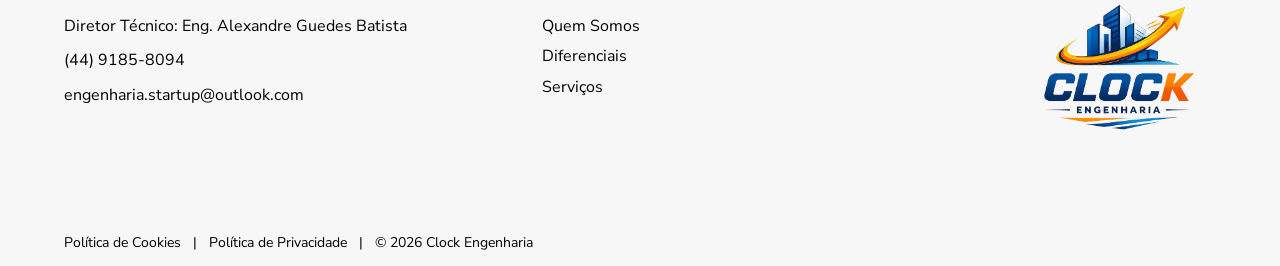
==== commit eefc7115: "v2.5.1 - Atualiza o Measurement ID do GA4 para o real (G-142VZD5RTC) - Melhora o favicon para 96x96 " ====
--- a/diferenciais.html
+++ b/diferenciais.html
@@ -8,10 +8,10 @@
   <link rel="icon" type="image/png" href="assets/img/favicon.png">
   <link rel="apple-touch-icon" href="assets/img/favicon.png">
   <title>Nossos Diferenciais — Clock Engenharia</title>
-  <meta name="description" content="Conheça os diferenciais da Clock Engenharia: mais de 20 anos de experiência em obras comerciais e industriais, foco na entrega no prazo e capacidade técnica para obras complexas.">
+  <meta name="description" content="Conheça os diferenciais da Clock Engenharia: experiência em obras comerciais e industriais, foco na entrega no prazo e capacidade técnica.">
 
   <!-- ═══ Google Analytics 4 + Consent Mode v2 (LGPD) ═══
-       Measurement ID do GA4: G-QL83E8YFLQ (fluxo Web da propriedade da Clock). -->
+       Measurement ID do GA4: G-142VZD5RTC (fluxo Web da propriedade da Clock). -->
 
   <script>
     window.dataLayer = window.dataLayer || [];
@@ -24,10 +24,10 @@
       'ad_personalization': 'denied'
     });
   </script>
-  <script async src="https://www.googletagmanager.com/gtag/js?id=G-QL83E8YFLQ"></script>
+  <script async src="https://www.googletagmanager.com/gtag/js?id=G-142VZD5RTC"></script>
   <script>
     gtag('js', new Date());
-    gtag('config', 'G-QL83E8YFLQ');
+    gtag('config', 'G-142VZD5RTC');
   </script>
 
   <!-- ═══ Google Ads (gtag.js) ═══
@@ -90,10 +90,10 @@
       <span class="section-tag">Por que a Clock</span>
       <h1 class="section-title">Diferenciais que garantem a entrega no prazo</h1>
       <p class="page-hero-subtitle">
-        Mais de 20 anos de experiência em obras comerciais e industriais de alta complexidade,
-        somados a uma cultura orientada a resultados e à capacidade técnica para conduzir
-        empreendimentos exigentes, sustentam a forma como a Clock entrega cada projeto: com
-        previsibilidade, qualidade e foco absoluto no prazo.
+        A experiência em obras comerciais e industriais,
+        somada a uma cultura orientada a resultados e à capacidade técnica para conduzir
+        empreendimentos exigentes, sustenta a forma como a Clock entrega cada projeto: com
+        previsibilidade, qualidade e foco no prazo.
       </p>
     </div>
   </section>
@@ -106,12 +106,12 @@
       <div class="diferencial-text">
         <h3>Experiência</h3>
         <div class="diferencial-item">
-          <strong>Mais de 20 anos de experiência em Obras</strong>
-          <p>Mais de 20 anos liderando obras comerciais e industriais de alta complexidade, trazendo maturidade técnica e visão estratégica para cada projeto.</p>
+          <strong>Experiência em obras comerciais e industriais</strong>
+          <p>Atuação em obras comerciais e industriais, trazendo maturidade técnica e visão estratégica para cada projeto.</p>
         </div>
         <div class="diferencial-item">
           <strong>Expertise em obras com prazo crítico</strong>
-          <p>Atuação comprovada em empreendimentos onde o prazo não é uma variável — é uma exigência estratégica para o negócio do cliente.</p>
+          <p>Atuação em empreendimentos onde o prazo não é uma variável — é uma exigência estratégica para o negócio do cliente.</p>
         </div>
         <div class="diferencial-item">
           <strong>Excelência em planejamento e gestão de obras</strong>
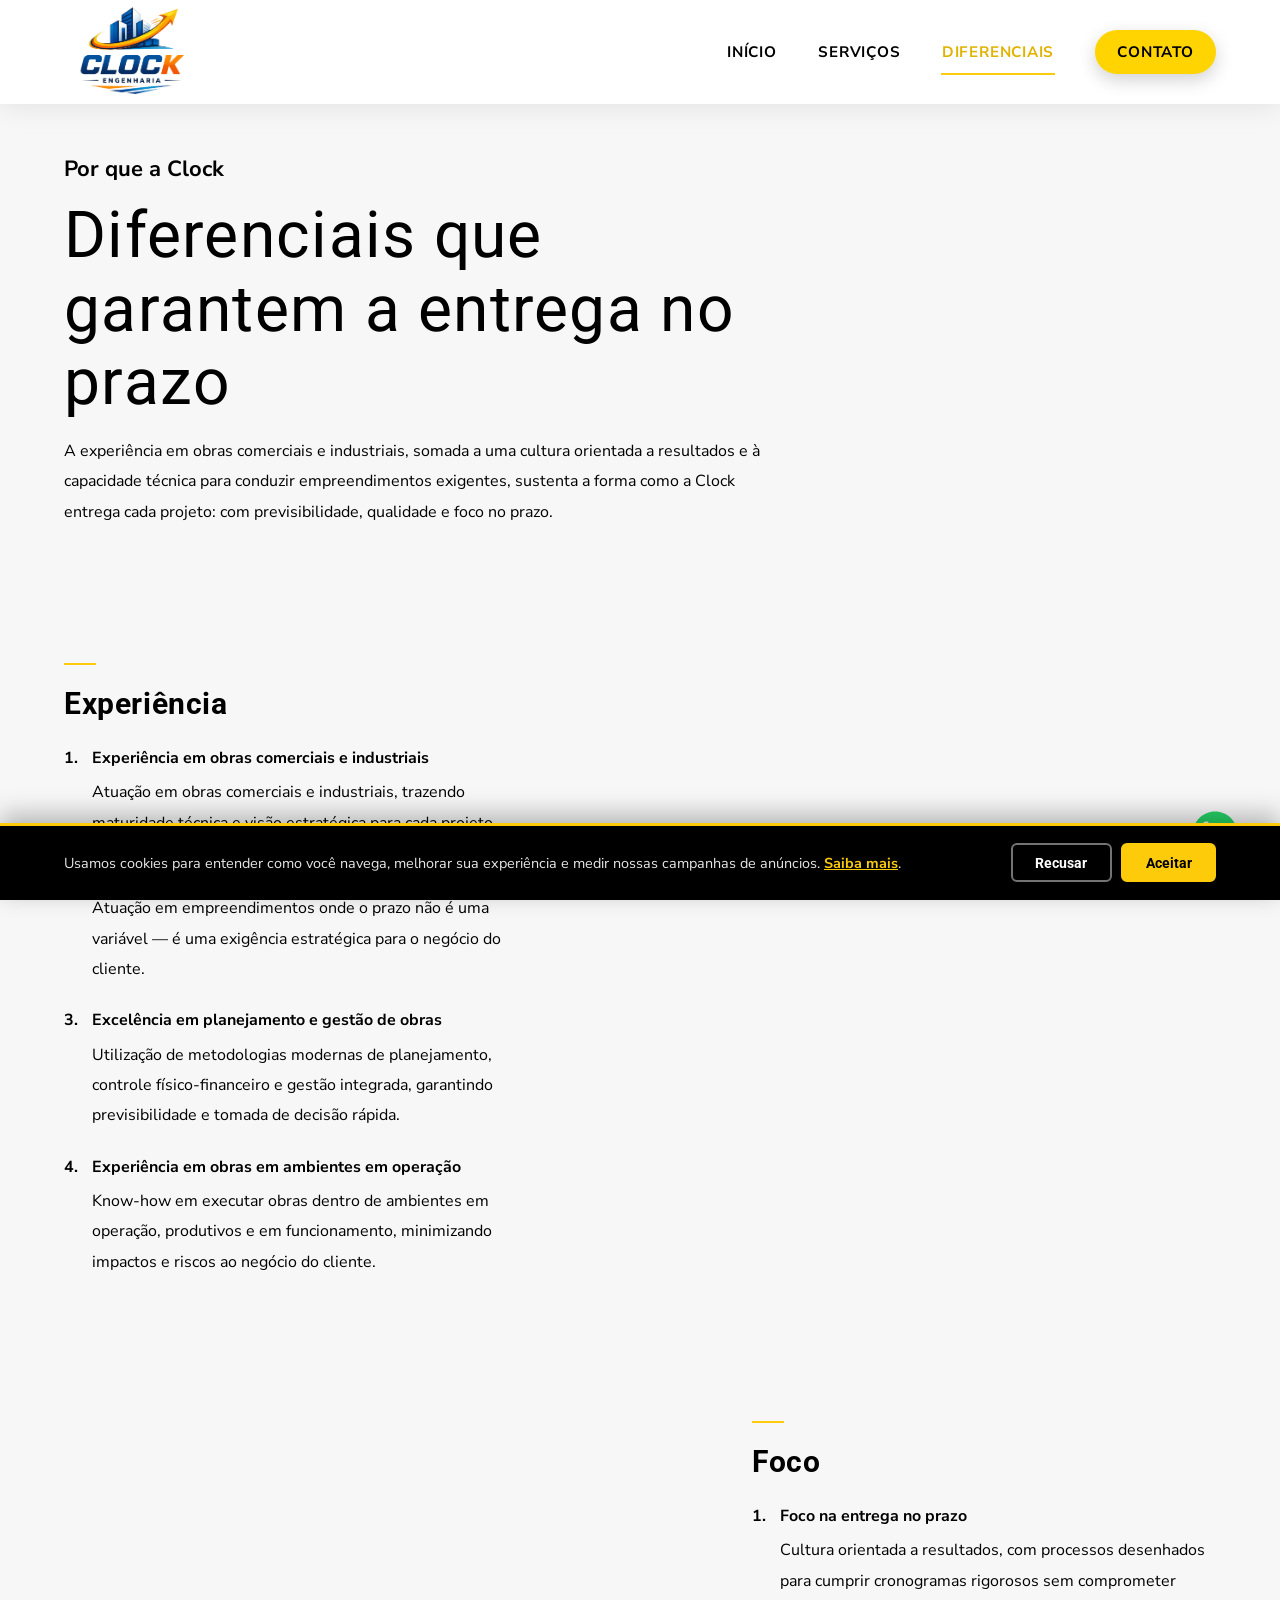
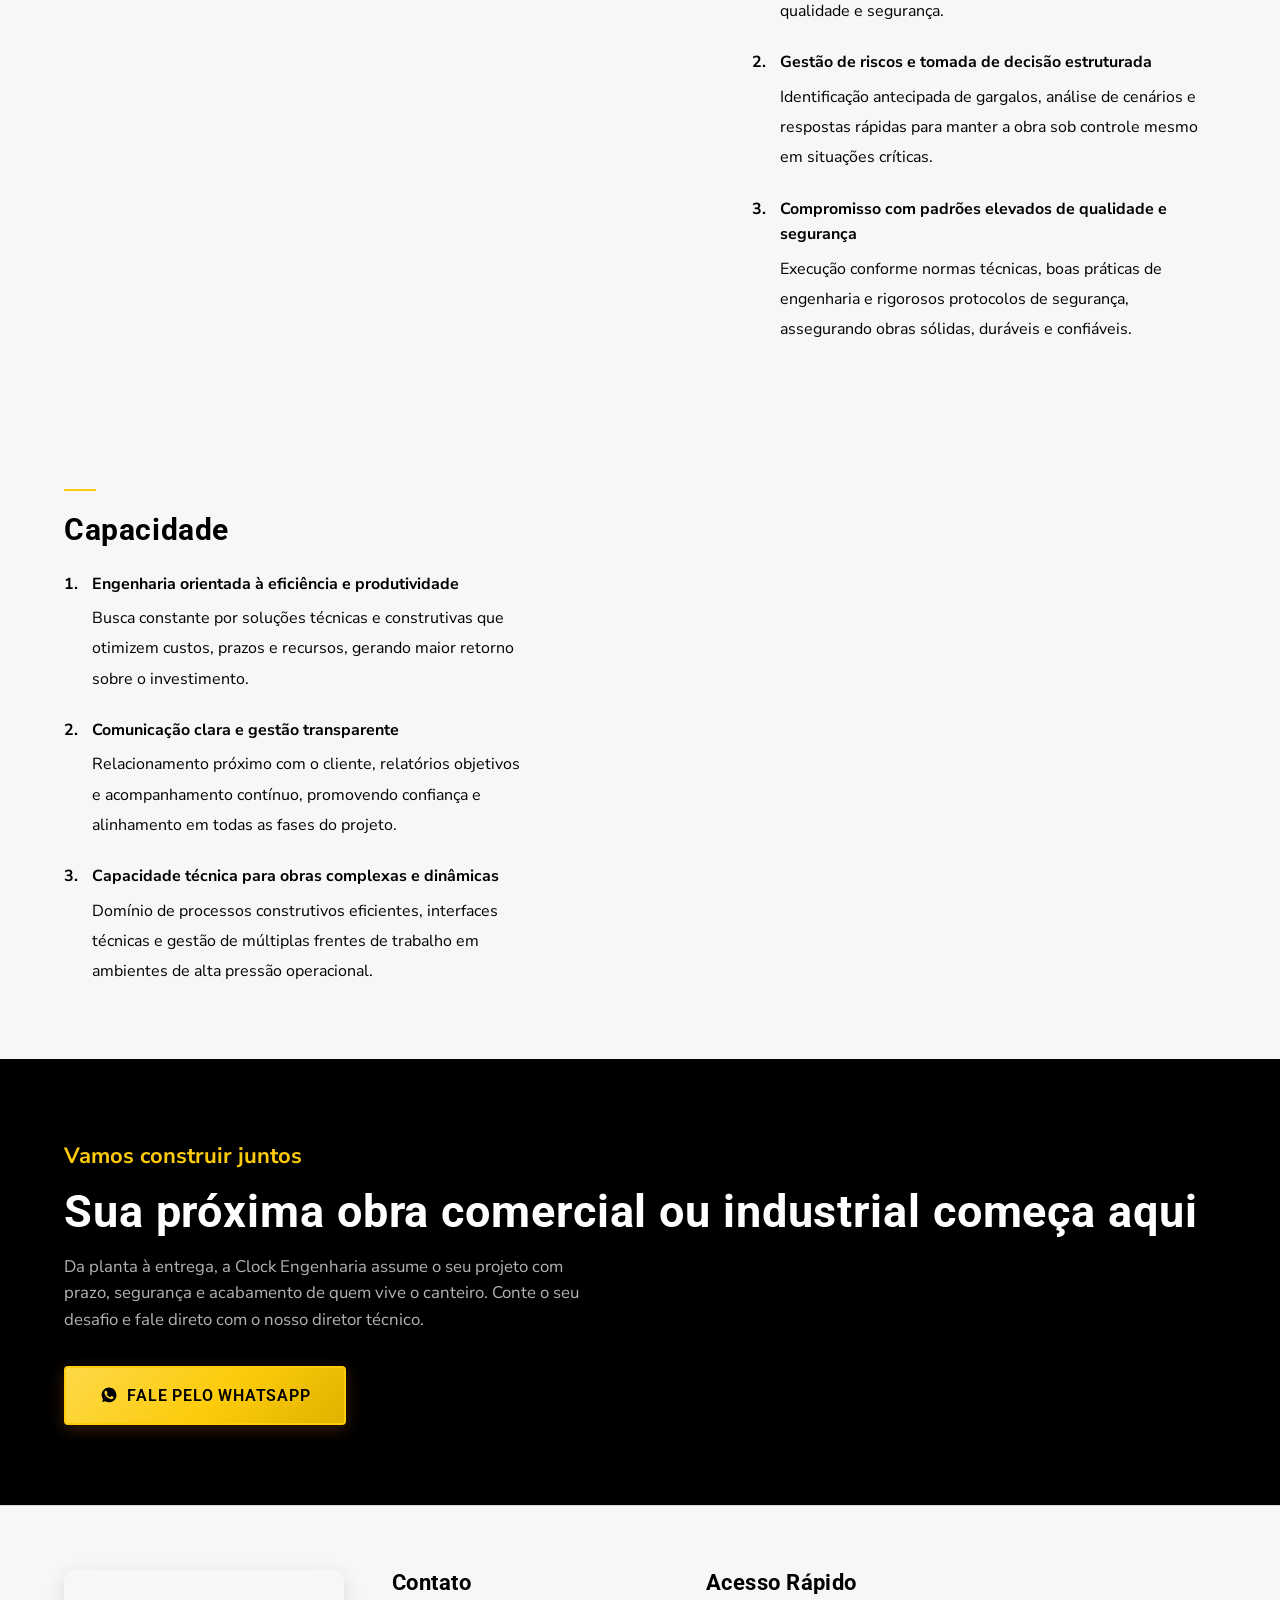
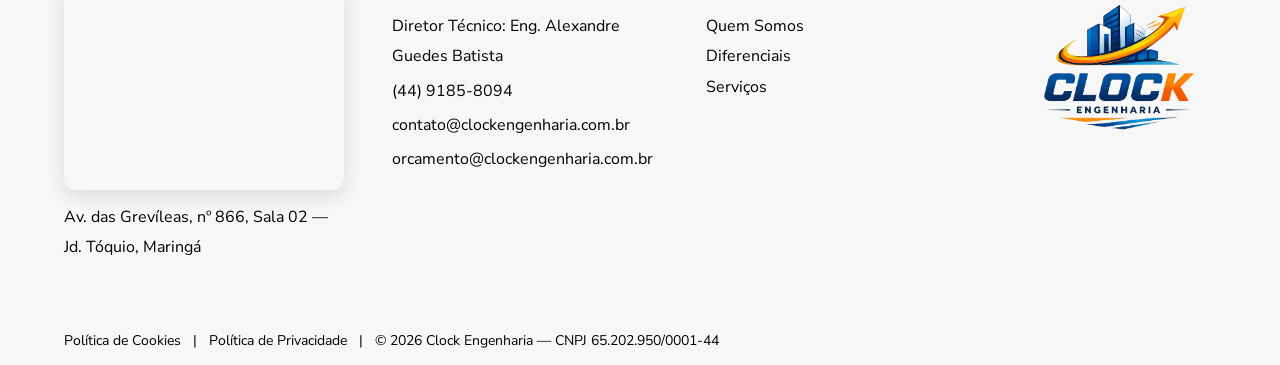
==== commit b677a065: "v2.5.2 Atualiza dados de contato: novos e-mails (contato@ e orcamento@), adiciona mapa do Google Map" ====
--- a/diferenciais.html
+++ b/diferenciais.html
@@ -206,11 +206,22 @@
     <div class="container">
       <div class="contato-inner">
 
+        <div class="contato-col contato-col-map">
+          <iframe
+            src="https://maps.google.com/maps?q=Av.%20das%20Grev%C3%ADleas%20866%2C%20Jardim%20T%C3%B3quio%2C%20Maring%C3%A1%20-%20PR&output=embed"
+            loading="lazy"
+            referrerpolicy="no-referrer-when-downgrade"
+            title="Localização da Clock Engenharia no mapa"
+            allowfullscreen></iframe>
+          <p class="contato-map-endereco">Av. das Grevíleas, nº 866, Sala 02 — Jd. Tóquio, Maringá</p>
+        </div>
+
         <div class="contato-col contato-col-info">
           <h3>Contato</h3>
           <p>Diretor Técnico: Eng. Alexandre Guedes Batista</p>
           <p>(44) 9185-8094</p>
-          <p>engenharia.startup@outlook.com</p>
+          <p>contato@clockengenharia.com.br</p>
+          <p>orcamento@clockengenharia.com.br</p>
         </div>
 
         <div class="contato-col contato-col-links">
@@ -240,7 +251,7 @@
       <span class="footer-sep">|</span>
       <a href="politica-de-privacidade.html">Política de Privacidade</a>
       <span class="footer-sep">|</span>
-      <p class="footer-copy">&copy; <span id="footer-year">2026</span> Clock Engenharia</p>
+      <p class="footer-copy">&copy; <span id="footer-year">2026</span> Clock Engenharia — CNPJ 65.202.950/0001-44</p>
     </div>
   </div>
 </footer>
--- a/assets/css/style.css
+++ b/assets/css/style.css
@@ -972,9 +972,28 @@
 
 .contato-inner {
   display: grid;
-  grid-template-columns: 1fr 1fr auto;
+  grid-template-columns: auto 1fr 1fr auto;
   gap: 3rem;
   align-items: start;
+}
+
+.contato-col-map {
+  width: 280px;
+  max-width: 100%;
+}
+.contato-col-map iframe {
+  width: 100%;
+  height: 220px;
+  border: 0;
+  border-radius: 12px;
+  box-shadow: 0 6px 20px rgba(0,0,0,0.12);
+  display: block;
+}
+.contato-map-endereco {
+  margin-top: 0.75rem;
+  color: #000000;
+  font-size: 0.95rem;
+  line-height: 1.5;
 }
 
 .contato-col-logo img {
@@ -1156,6 +1175,7 @@
   .servicos-header { align-items: flex-start; }
   .btn-leiamais { width: 100%; margin-top: 1.5rem; }
   .contato-inner { grid-template-columns: 1fr; gap: 2rem; }
+  .contato-col-map { width: 100%; }
   .footer-inner { flex-direction: column; align-items: center; text-align: center; gap: 0.4rem; }
   .footer-sep { display: none; }
 
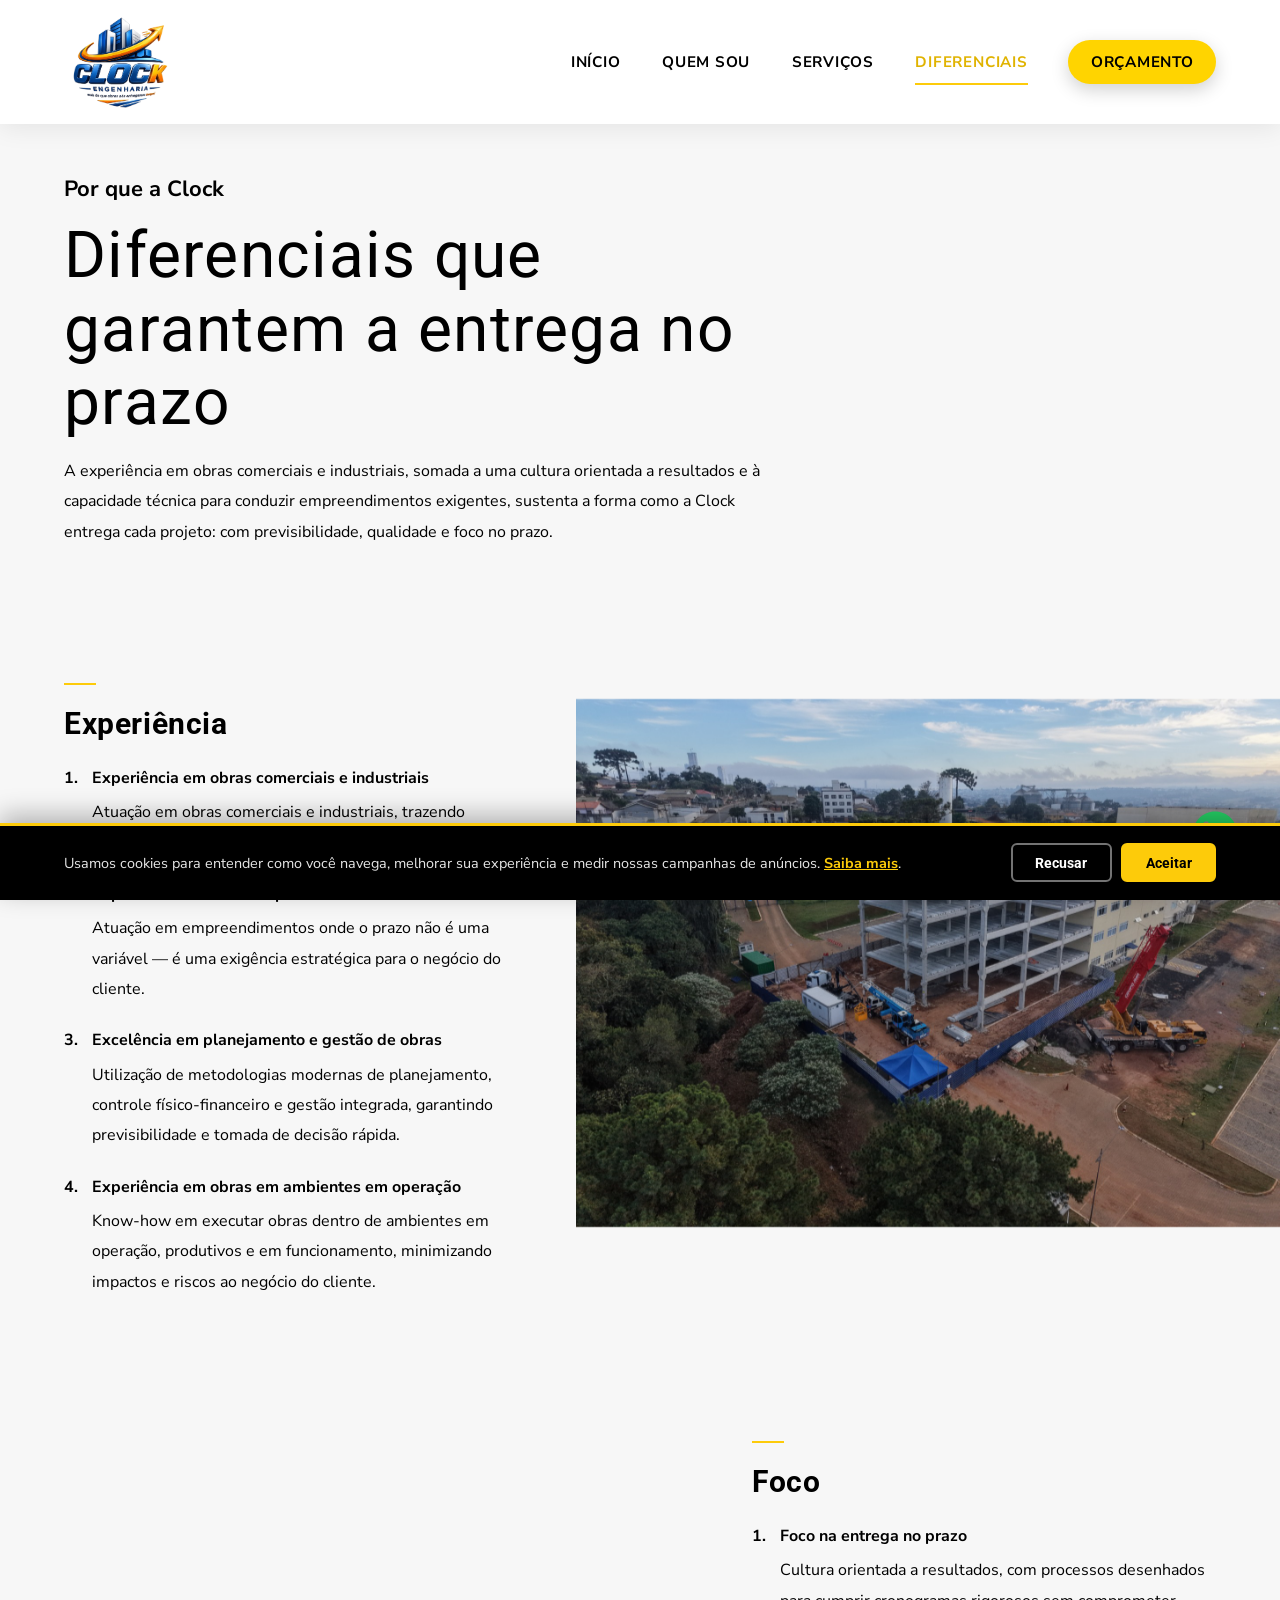
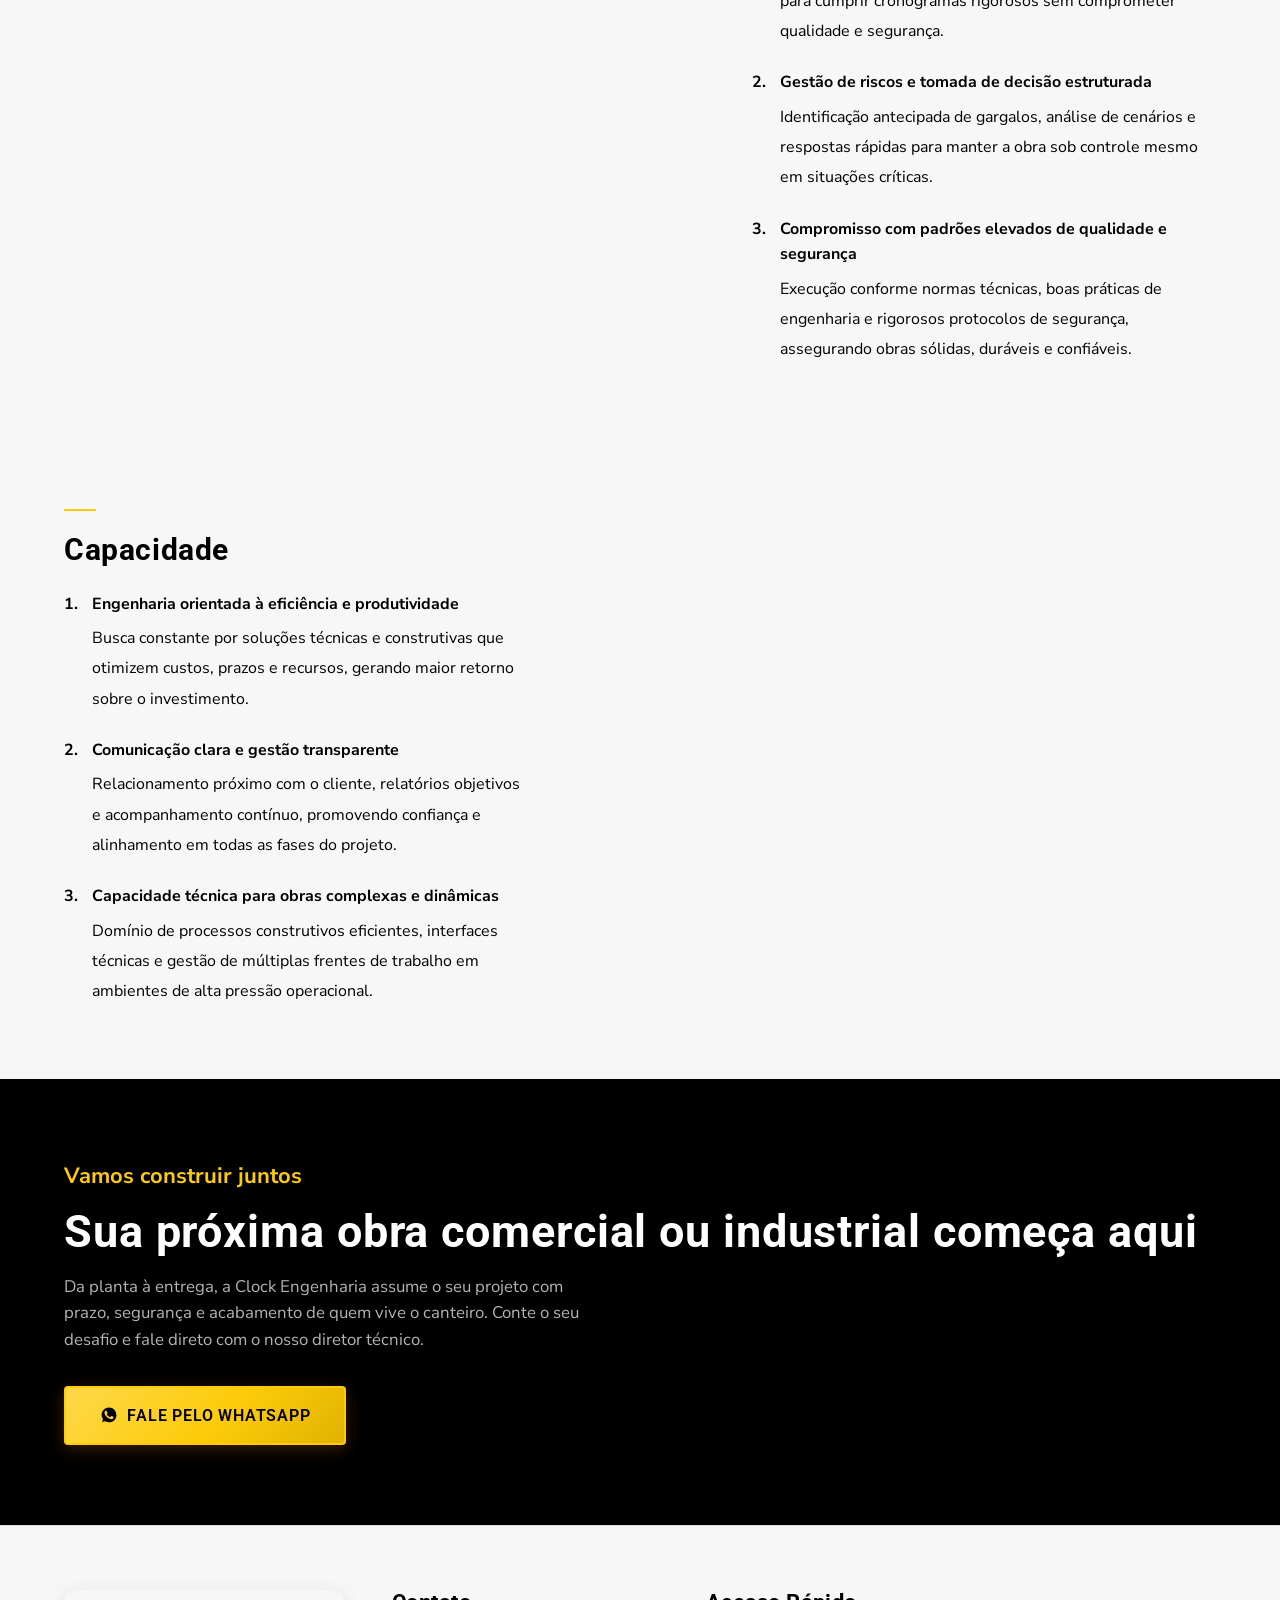
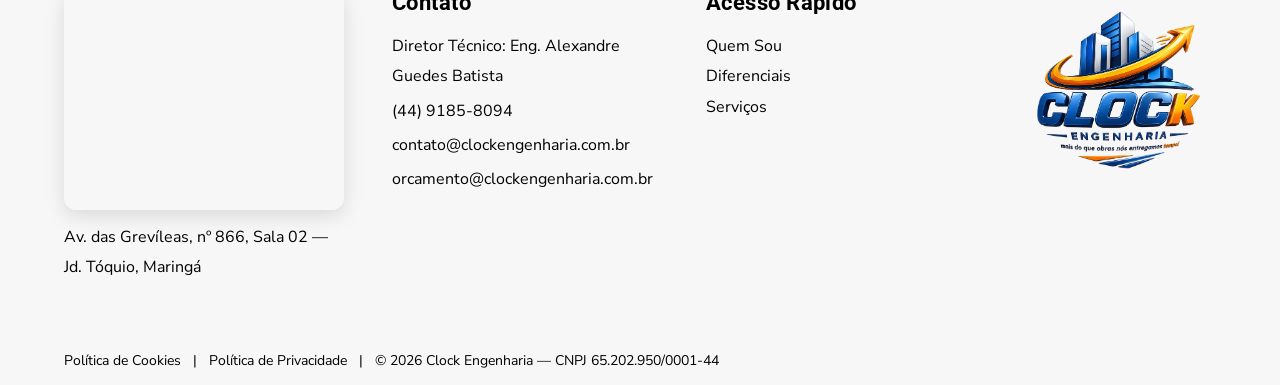
==== commit 88ce8d98: "v2.6.1 - CTA propagado para paginas internas: menu "Contato" -> "Orcamento" e   WhatsApp com mensage" ====
--- a/diferenciais.html
+++ b/diferenciais.html
@@ -65,9 +65,10 @@
       <nav class="main-nav" id="main-nav" aria-label="Menu principal">
         <ul>
           <li><a href="index.html#inicio">Início</a></li>
+          <li><a href="quem-sou.html">Quem Sou</a></li>
           <li><a href="servicos.html">Serviços</a></li>
           <li><a href="diferenciais.html" class="active">Diferenciais</a></li>
-          <li><a href="https://wa.me/554491858094" class="nav-cta" target="_blank" rel="noopener">Contato</a></li>
+          <li><a href="https://wa.me/554491858094?text=Ol%C3%A1%2C%20Clock%20Engenharia%21%20Gostaria%20de%20solicitar%20um%20or%C3%A7amento%20para%20a%20minha%20obra%2E" class="nav-cta" target="_blank" rel="noopener">Orçamento</a></li>
         </ul>
       </nav>
 
@@ -192,7 +193,7 @@
         acabamento de quem vive o canteiro. Conte o seu desafio e fale direto com o nosso
         diretor técnico.
       </p>
-      <a href="https://wa.me/554491858094" class="btn btn-primary" target="_blank" rel="noopener">
+      <a href="https://wa.me/554491858094?text=Ol%C3%A1%2C%20Clock%20Engenharia%21%20Gostaria%20de%20solicitar%20um%20or%C3%A7amento%20para%20a%20minha%20obra%2E" class="btn btn-primary" target="_blank" rel="noopener">
         <svg width="18" height="18" viewBox="0 0 24 24" fill="currentColor"><path d="M17.472 14.382c-.297-.149-1.758-.867-2.03-.967-.273-.099-.471-.148-.67.15-.197.297-.767.966-.94 1.164-.173.199-.347.223-.644.075-.297-.15-1.255-.463-2.39-1.475-.883-.788-1.48-1.761-1.653-2.059-.173-.297-.018-.458.13-.606.134-.133.298-.347.446-.52.149-.174.198-.298.298-.497.099-.198.05-.371-.025-.52-.075-.149-.669-1.612-.916-2.207-.242-.579-.487-.5-.669-.51-.173-.008-.371-.01-.57-.01-.198 0-.52.074-.792.372-.272.297-1.04 1.016-1.04 2.479 0 1.462 1.065 2.875 1.213 3.074.149.198 2.096 3.2 5.077 4.487.709.306 1.262.489 1.694.625.712.227 1.36.195 1.871.118.571-.085 1.758-.719 2.006-1.413.248-.694.248-1.289.173-1.413-.074-.124-.272-.198-.57-.347M12.05 21.785h-.004a9.87 9.87 0 01-5.031-1.378l-.361-.214-3.741.982.998-3.648-.235-.374a9.86 9.86 0 01-1.51-5.26c.001-5.45 4.436-9.884 9.888-9.884 2.64 0 5.122 1.03 6.988 2.898a9.825 9.825 0 012.893 6.994c-.003 5.45-4.437 9.884-9.885 9.884"/></svg>
         Fale pelo WhatsApp
       </a>
@@ -226,7 +227,7 @@
 
         <div class="contato-col contato-col-links">
           <h3>Acesso Rápido</h3>
-          <a href="index.html#sobre">Quem Somos</a>
+          <a href="quem-sou.html">Quem Sou</a>
           <a href="diferenciais.html">Diferenciais</a>
           <a href="servicos.html">Serviços</a>
         </div>
@@ -257,7 +258,7 @@
 </footer>
 
 <!-- Botão flutuante de contato -->
-<a href="https://wa.me/554491858094" class="whatsapp-float" target="_blank" rel="noopener" aria-label="Falar no WhatsApp">
+<a href="https://wa.me/554491858094?text=Ol%C3%A1%2C%20Clock%20Engenharia%21%20Gostaria%20de%20solicitar%20um%20or%C3%A7amento%20para%20a%20minha%20obra%2E" class="whatsapp-float" target="_blank" rel="noopener" aria-label="Falar no WhatsApp">
   <svg width="26" height="26" viewBox="0 0 24 24" fill="currentColor"><path d="M17.472 14.382c-.297-.149-1.758-.867-2.03-.967-.273-.099-.471-.148-.67.15-.197.297-.767.966-.94 1.164-.173.199-.347.223-.644.075-.297-.15-1.255-.463-2.39-1.475-.883-.788-1.48-1.761-1.653-2.059-.173-.297-.018-.458.13-.606.134-.133.298-.347.446-.52.149-.174.198-.298.298-.497.099-.198.05-.371-.025-.52-.075-.149-.669-1.612-.916-2.207-.242-.579-.487-.5-.669-.51-.173-.008-.371-.01-.57-.01-.198 0-.52.074-.792.372-.272.297-1.04 1.016-1.04 2.479 0 1.462 1.065 2.875 1.213 3.074.149.198 2.096 3.2 5.077 4.487.709.306 1.262.489 1.694.625.712.227 1.36.195 1.871.118.571-.085 1.758-.719 2.006-1.413.248-.694.248-1.289.173-1.413-.074-.124-.272-.198-.57-.347M12.05 21.785h-.004a9.87 9.87 0 01-5.031-1.378l-.361-.214-3.741.982.998-3.648-.235-.374a9.86 9.86 0 01-1.51-5.26c.001-5.45 4.436-9.884 9.888-9.884 2.64 0 5.122 1.03 6.988 2.898a9.825 9.825 0 012.893 6.994c-.003 5.45-4.437 9.884-9.885 9.884"/></svg>
 </a>
 
--- a/assets/css/style.css
+++ b/assets/css/style.css
@@ -40,7 +40,7 @@
   --shadow-accent: 0 10px 30px rgba(253,203,10,0.35);
   --transition: 0.25s ease;
 
-  --header-h: 104px;
+  --header-h: 124px;
 }
 
 html {
@@ -185,7 +185,7 @@
 }
 
 .site-logo img {
-  height: calc(var(--header-h) * 1.3);
+  height: calc(var(--header-h) - 12px);
   width: auto;
   display: block;
   border-radius: 12px;
@@ -365,6 +365,7 @@
   display: inline-flex;
   align-items: center;
   justify-content: center;
+  gap: 0.65rem;
   width: 421px;
   max-width: 100%;
   height: 68px;
@@ -403,7 +404,7 @@
 
 .section-subtitle {
   margin-top: 1.25rem;
-  font-size: 1rem;
+  font-size: 1.15rem;
   line-height: 1.7;
 }
 
@@ -548,6 +549,10 @@
   font-size: 1rem;
   line-height: 1.9;
   margin-bottom: 0;
+}
+
+.sobre-text .btn {
+  margin-top: 2.25rem;
 }
 
 /* --- Serviços --- */
@@ -638,6 +643,55 @@
 /* O resumo de Diferenciais reaproveita o layout de Serviços, mas mantém
    o título em amarelo/dourado como era na seção original. */
 .diferenciais-summary .section-title { color: var(--clock-accent); }
+
+/* --- Nossos Clientes (prova social / logos) --- */
+.clientes-section {
+  background: #ffffff;
+  padding: 5rem 0;
+}
+
+/* Grid de colunas iguais: quebra sempre proporcional (4 numa linha,
+   2x2 quando aperta) — nunca um órfão sozinho como no flex-wrap. */
+.clientes-grid {
+  list-style: none;
+  margin: 2.5rem 0 0;
+  padding: 0;
+  display: grid;
+  grid-template-columns: repeat(4, 1fr);
+  align-items: center;
+  justify-items: center;
+  gap: 2.75rem 3rem;
+}
+
+.cliente-item {
+  display: flex;
+  align-items: center;
+  justify-content: center;
+  width: 100%;
+}
+
+/* Todas na mesma escala óptica (max-height igual + object-fit: contain). */
+.cliente-logo {
+  max-height: 102px;
+  max-width: 100%;
+  width: auto;
+  height: auto;
+  object-fit: contain;
+  filter: grayscale(100%);
+  opacity: 0.7;
+  transition: filter 0.25s ease, opacity 0.25s ease;
+}
+
+/* Logos cuja arte tem muita margem interna (ex.: Bom Samaritano)
+   ganham um reforço para ficarem opticamente do mesmo tamanho. */
+.cliente-logo--lg {
+  max-height: 134px;
+}
+
+.cliente-logo:hover {
+  filter: grayscale(0%);
+  opacity: 1;
+}
 
 /* --- Galeria (seção) --- */
 .galeria-section {
@@ -1104,7 +1158,7 @@
 }
 
 @media (max-width: 768px) {
-  :root { --header-h: 80px; }
+  :root { --header-h: 92px; }
   section { padding: 3.5rem 0; }
 
   .main-nav { display: none; }
@@ -1163,7 +1217,8 @@
   .hero-section { height: 100vh; min-height: 520px; }
   .hero-title { font-size: 36px; line-height: 50.4px; }
   .hero-title span { white-space: normal; }
-  .hero-btn { width: 132px; height: 50px; font-size: 1rem; }
+  .hero-btn { width: auto; padding: 0 1.6rem; height: 52px; font-size: 1rem; }
+  .hero-btn svg { width: 19px; height: 19px; }
   .diferencial-grid,
   .diferencial-grid--reverse {
     grid-template-columns: 1fr;
@@ -1172,6 +1227,9 @@
   .sobre-bg { background-attachment: scroll; }
   .sobre-text .section-title { font-size: 2rem; }
   .servicos-grid { grid-template-columns: 1fr; }
+  .clientes-grid { grid-template-columns: repeat(2, 1fr); gap: 2rem 1.5rem; }
+  .cliente-logo { max-height: 80px; }
+  .cliente-logo--lg { max-height: 106px; }
   .servicos-header { align-items: flex-start; }
   .btn-leiamais { width: 100%; margin-top: 1.5rem; }
   .contato-inner { grid-template-columns: 1fr; gap: 2rem; }
@@ -1189,7 +1247,7 @@
   .whatsapp-float { right: 1rem; bottom: 1rem; width: 64px; height: 64px; }
   .whatsapp-float svg { width: 40px; height: 40px; }
 
-  .site-logo img { height: calc(var(--header-h) * 1.3); }
+  .site-logo img { height: calc(var(--header-h) - 12px); }
 }
 
 @media (max-width: 480px) {
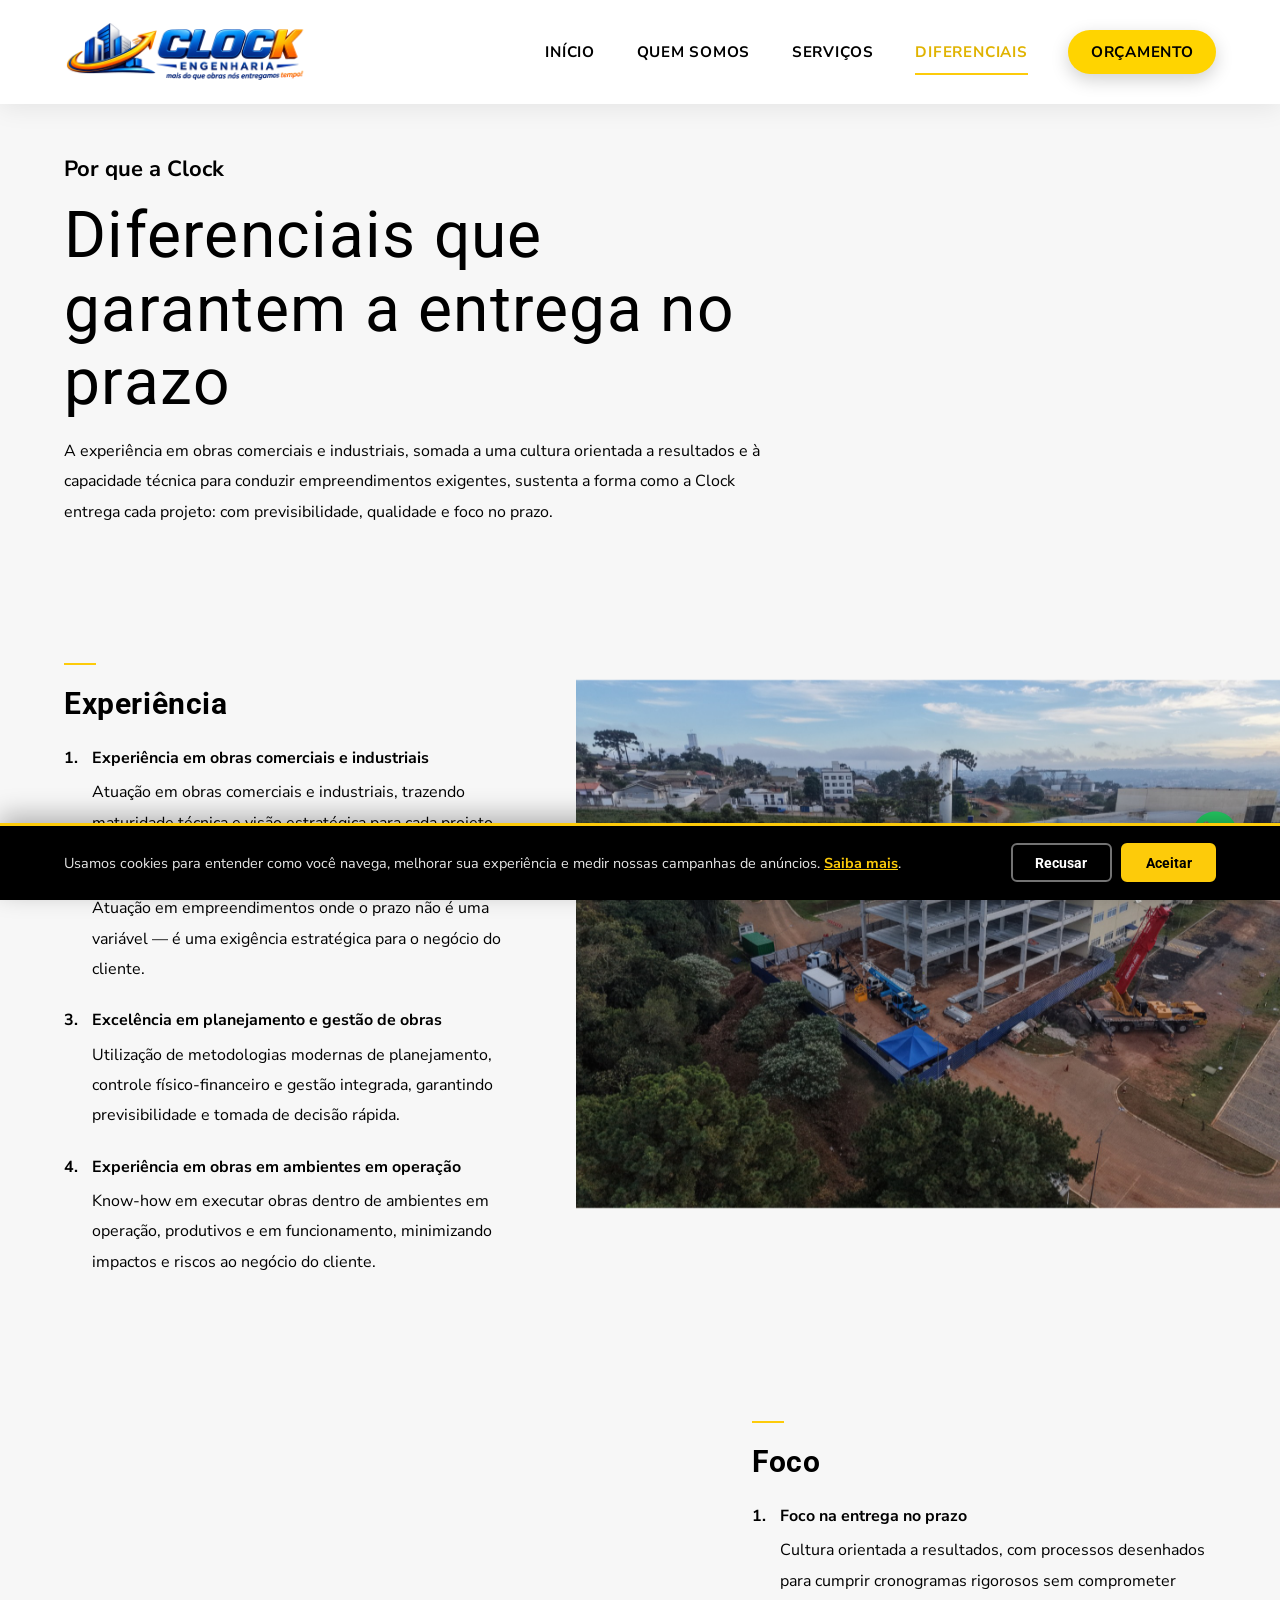
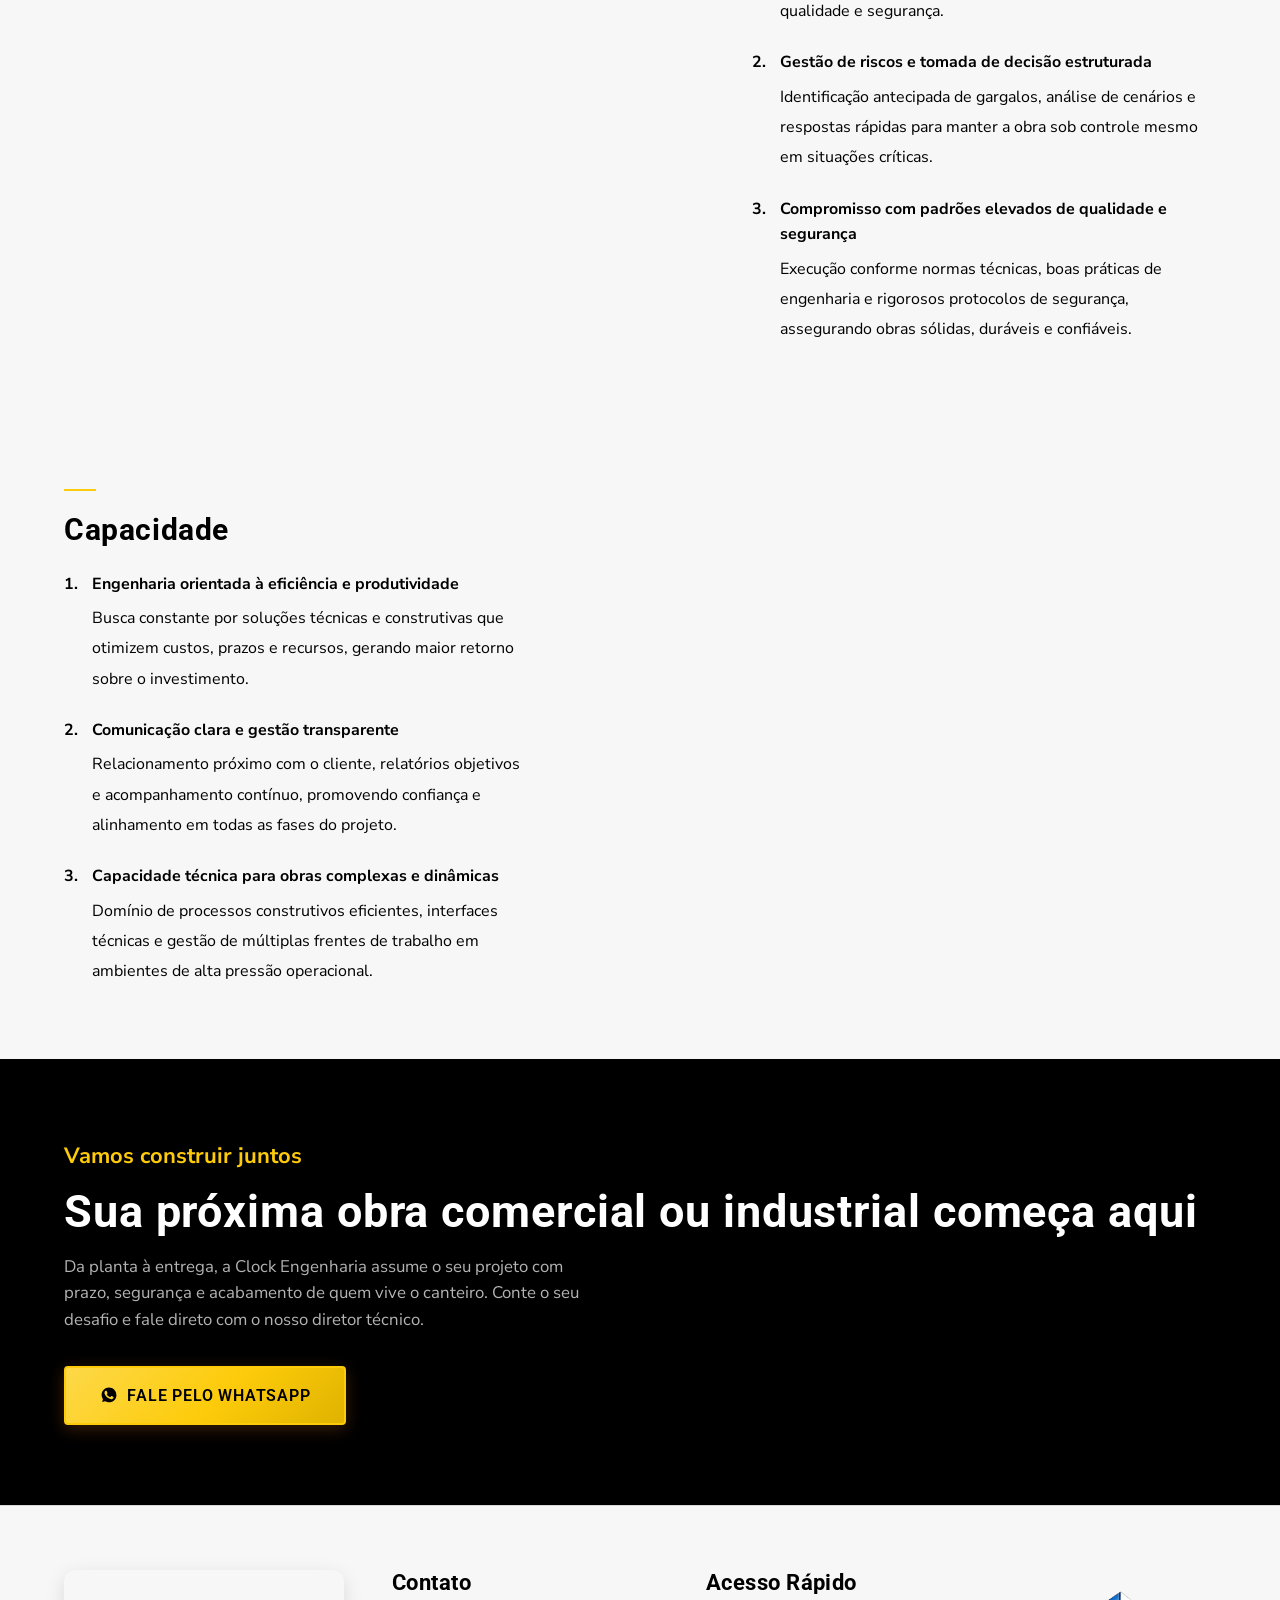
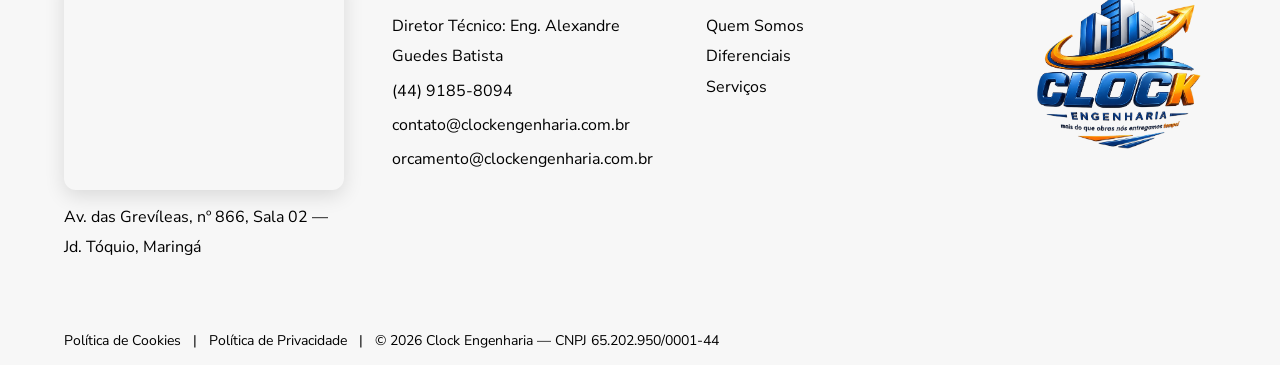
==== commit e26c7dfc: "v2.6.2 - Troca a logo do header por logo-header.png em todas as páginas - Reduz a altura do header e" ====
--- a/diferenciais.html
+++ b/diferenciais.html
@@ -58,14 +58,14 @@
 
       <!-- Logo -->
       <a href="index.html" class="site-logo">
-        <img src="assets/img/logo.png" alt="Clock Engenharia">
+        <img src="assets/img/logo-header.png" alt="Clock Engenharia">
       </a>
 
       <!-- Navegação -->
       <nav class="main-nav" id="main-nav" aria-label="Menu principal">
         <ul>
           <li><a href="index.html#inicio">Início</a></li>
-          <li><a href="quem-sou.html">Quem Sou</a></li>
+          <li><a href="quem-somos.html">Quem Somos</a></li>
           <li><a href="servicos.html">Serviços</a></li>
           <li><a href="diferenciais.html" class="active">Diferenciais</a></li>
           <li><a href="https://wa.me/554491858094?text=Ol%C3%A1%2C%20Clock%20Engenharia%21%20Gostaria%20de%20solicitar%20um%20or%C3%A7amento%20para%20a%20minha%20obra%2E" class="nav-cta" target="_blank" rel="noopener">Orçamento</a></li>
@@ -227,7 +227,7 @@
 
         <div class="contato-col contato-col-links">
           <h3>Acesso Rápido</h3>
-          <a href="quem-sou.html">Quem Sou</a>
+          <a href="quem-somos.html">Quem Somos</a>
           <a href="diferenciais.html">Diferenciais</a>
           <a href="servicos.html">Serviços</a>
         </div>
--- a/assets/css/style.css
+++ b/assets/css/style.css
@@ -40,7 +40,7 @@
   --shadow-accent: 0 10px 30px rgba(253,203,10,0.35);
   --transition: 0.25s ease;
 
-  --header-h: 124px;
+  --header-h: 104px;
 }
 
 html {
@@ -500,6 +500,48 @@
   background-position: center;
   background-repeat: no-repeat;
   will-change: transform;
+}
+
+/* --- Foto + legenda do fundador (pagina Quem Somos) --- */
+#quem-sou {
+  min-height: calc(100vh - var(--header-h));
+}
+#quem-sou .diferencial-grid {
+  min-height: calc(100vh - var(--header-h));
+}
+#quem-sou .diferencial-text {
+  padding-left: 2.5rem;                                        /* aproxima o texto da foto */
+  padding-right: max(2rem, calc((100vw - 1440px) / 2 + 2rem)); /* texto mais largo, alinhado a um container maior */
+}
+.quem-media {
+  margin: 0;
+  display: flex;
+  flex-direction: column;
+  align-items: center;
+  justify-content: center;
+  gap: 1.5rem;
+  min-height: 0;
+  padding: 3rem 2rem;
+}
+.quem-foto {
+  width: 92%;
+  max-width: 460px;
+  height: auto;
+  border-radius: 10px;
+  box-shadow: 0 12px 30px rgba(0, 0, 0, 0.18);
+}
+.quem-legenda {
+  text-align: center;
+  font-weight: 700;
+  line-height: 1.35;
+  color: var(--clock-primary);
+}
+.quem-legenda span {
+  display: block;
+  margin-top: 0.15rem;
+  font-weight: 400;
+  font-size: 0.9rem;
+  color: var(--clock-blue-vivid);
 }
 
 /* --- Quem Somos --- */
